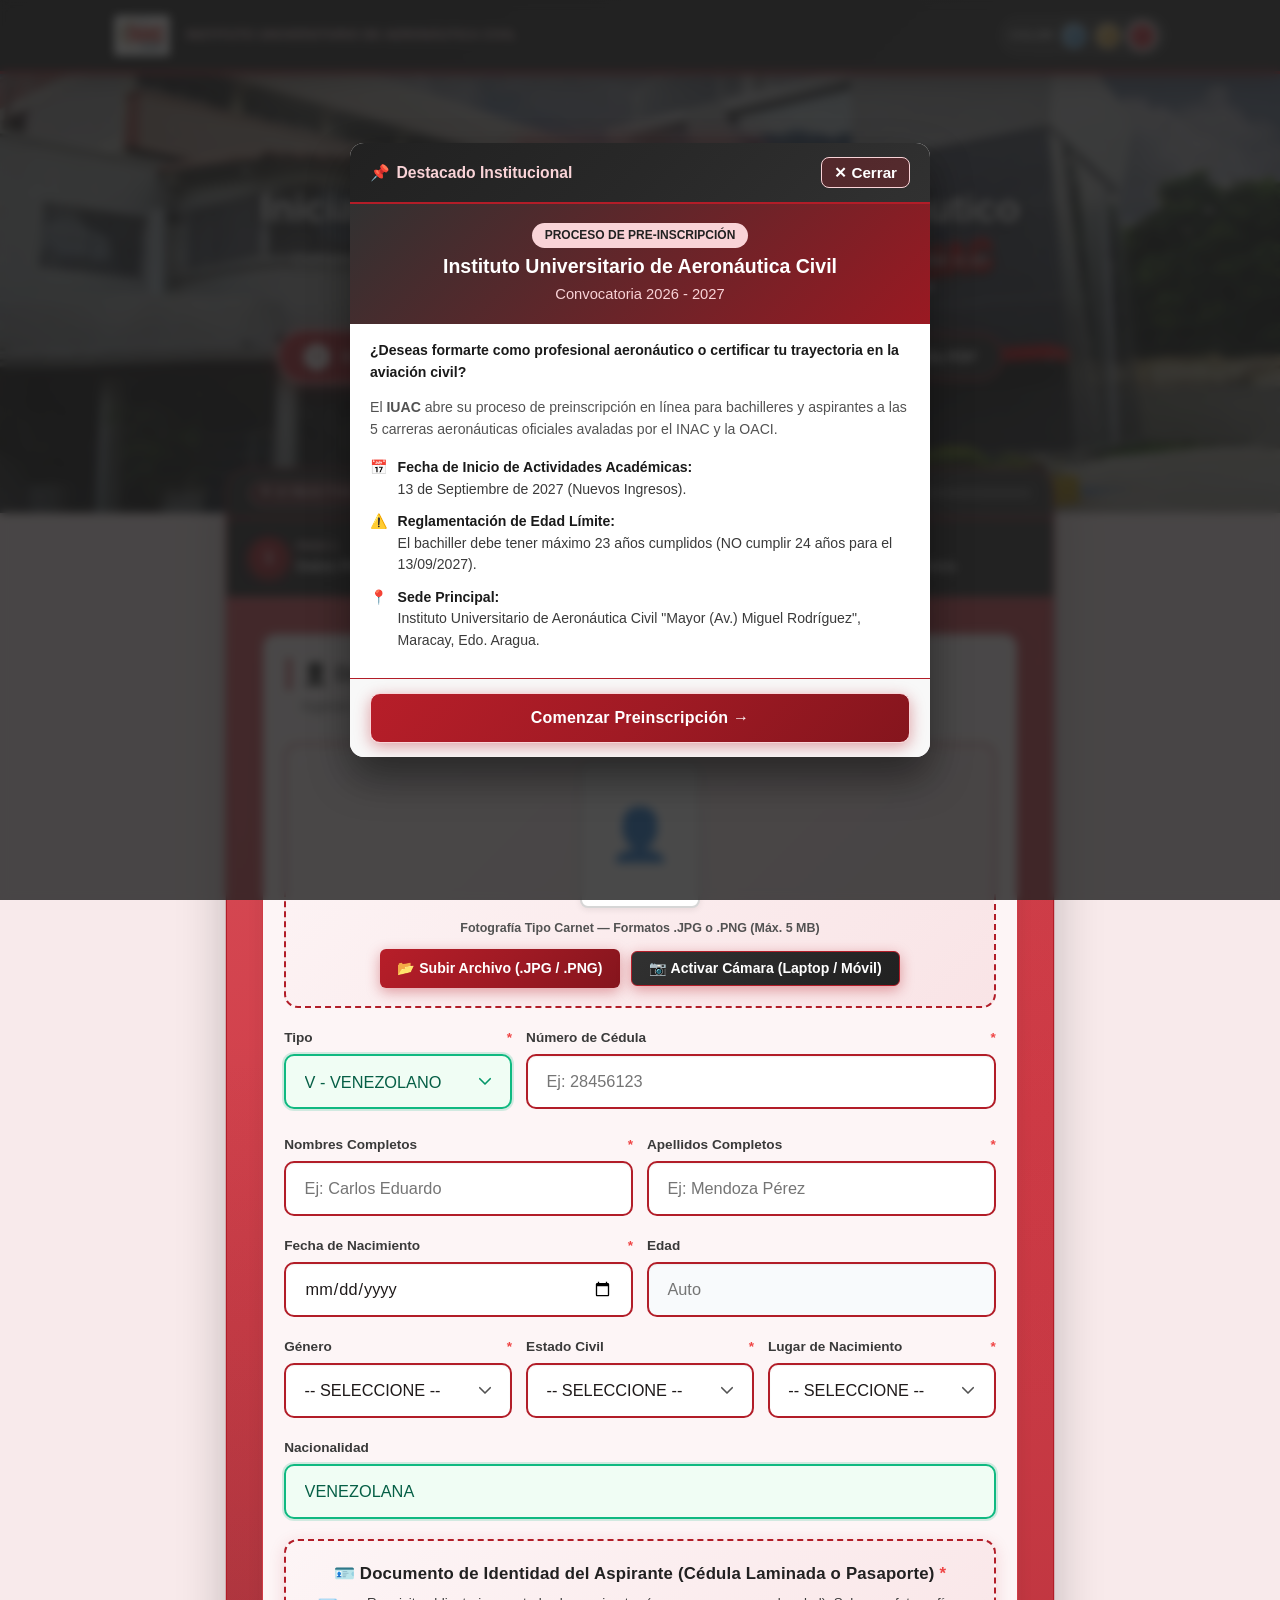
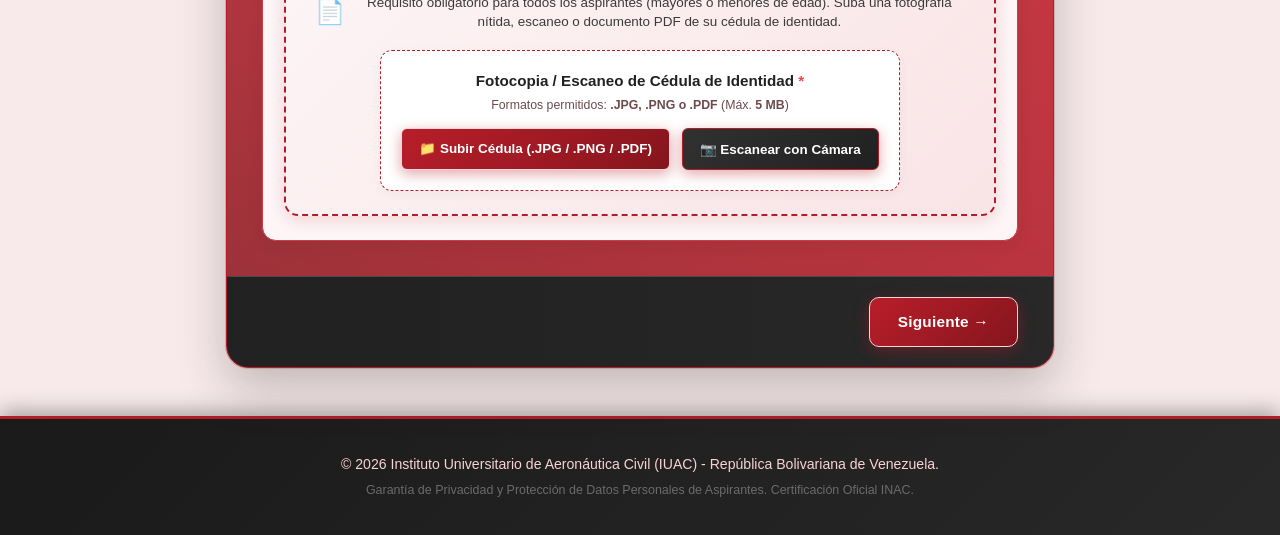
==== frontend/index.html @ ef6bb188 "Add files via upload" ====
<!DOCTYPE html>
<html lang="es">

<head>
    <meta charset="UTF-8">
    <meta name="viewport" content="width=device-width, initial-scale=1.0, maximum-scale=5.0">
    <meta name="description"
        content="Portal Oficial de Preinscripción y Captura de Aspirantes del Instituto Universitario de Aeronáutica Civil (IUAC) - Admisión 2026.">
    <meta name="theme-color" content="#212121">
    <title>Preinscripción de Aspirantes | IUAC - Instituto Universitario de Aeronáutica Civil</title>

    <!-- Favicon Oficial IUAC -->
    <link rel="icon" type="image/png" href="img/logo_iuac.png?v=3">
    <link rel="shortcut icon" type="image/png" href="img/logo_iuac.png?v=3">

    <!-- Estilos de Alto Rendimiento -->
    <!-- Tema de color: se aplica antes de pintar para evitar parpadeo (rojo = predeterminado) -->
    <script>
        (function () { try { var t = localStorage.getItem('iuac_tema_color'); if (t === 'azul' || t === 'ocre') document.documentElement.setAttribute('data-theme', t); } catch (e) { } })();
    </script>
    <link rel="stylesheet" href="css/landing.css?v=8.8">
</head>

<body>

    <!-- ── POPUP INFORMATIVO AL CARGAR LA PÁGINA (IMAGEN ANEXA 6) ── -->
    <div class="info-popup-overlay" id="modal-info-popup">
        <div class="info-popup-card">
            <div class="info-popup-header">
                <div class="info-popup-title">
                    <span>📌</span> Destacado Institucional
                </div>
                <button type="button" class="info-popup-close-btn" id="btn-cerrar-popup" title="Cerrar ventana">
                    ✕ Cerrar
                </button>
            </div>

            <div class="info-popup-banner">
                <span class="info-popup-badge-proceso">Proceso de Pre-Inscripción</span>
                <h3>Instituto Universitario de Aeronáutica Civil</h3>
                <p style="font-size:0.92rem; color:var(--t-highlight); margin:0;">Convocatoria 2026 - 2027</p>
            </div>

            <div class="info-popup-body">
                <p style="margin-bottom:0.85rem; font-weight:700; color:#1a1a1a;">
                    ¿Deseas formarte como profesional aeronáutico o certificar tu trayectoria en la aviación civil?
                </p>
                <p style="margin-bottom:1rem; color:#525252;">
                    El <strong>IUAC</strong> abre su proceso de preinscripción en línea para bachilleres y aspirantes a
                    las 5 carreras aeronáuticas oficiales avaladas por el INAC y la OACI.
                </p>

                <div class="info-popup-item">
                    <span>📅</span>
                    <div>
                        <strong>Fecha de Inicio de Actividades Académicas:</strong><br>
                        13 de Septiembre de 2027 (Nuevos Ingresos).
                    </div>
                </div>

                <div class="info-popup-item">
                    <span>⚠️</span>
                    <div>
                        <strong>Reglamentación de Edad Límite:</strong><br>
                        El bachiller debe tener máximo 23 años cumplidos (NO cumplir 24 años para el 13/09/2027).
                    </div>
                </div>

                <div class="info-popup-item">
                    <span>📍</span>
                    <div>
                        <strong>Sede Principal:</strong><br>
                        Instituto Universitario de Aeronáutica Civil "Mayor (Av.) Miguel Rodríguez", Maracay, Edo.
                        Aragua.
                    </div>
                </div>
            </div>

            <div class="info-popup-footer">
                <button type="button" class="btn btn-primary" id="btn-comenzar-registro">
                    Comenzar Preinscripción →
                </button>
            </div>
        </div>
    </div>



    <!-- ── MODAL DE CÉDULA / CARNET QR CON LOGO IUAC (PUNTO 6) ── -->
    </div>

    <!-- ── BARRA SUPERIOR INSTITUCIONAL ── -->
    <header class="navbar">
        <div class="nav-container">
            <a href="#" class="nav-brand">
                <img src="img/logo_iuac.png" alt="Logo IUAC" class="nav-logo-img">
                <div class="nav-brand-text">
                    <span class="nav-institution-title">Instituto Universitario de Aeronáutica Civil</span>
                </div>
            </a>
            <div class="theme-switcher" role="group" aria-label="Seleccionar color del sistema">
                <span class="theme-switcher-label">Color</span>
                <button type="button" class="theme-btn theme-btn-azul" data-theme-value="azul" title="Tema azul claro"
                    aria-label="Tema azul claro" aria-pressed="false"></button>
                <button type="button" class="theme-btn theme-btn-ocre" data-theme-value="ocre"
                    title="Tema amarillo ocre claro" aria-label="Tema amarillo ocre claro"
                    aria-pressed="false"></button>
                <button type="button" class="theme-btn theme-btn-rojo active" data-theme-value="rojo"
                    title="Tema rojo (predeterminado)" aria-label="Tema rojo (predeterminado)"
                    aria-pressed="true"></button>
            </div>
        </div>
    </header>

    <!-- ── HERO BANNER INSTITUCIONAL CON IMAGEN DE FONDO ── -->
    <section class="hero">
        <div class="hero-overlay"></div>
        <div class="hero-content">
            <div class="hero-institution-badge">
                <span>✈</span> Admisión Académica 2026
            </div>
            <h2>Inicia tu Carrera en el Mundo Aeronáutico</h2>
            <p>Completa tu formulario de preinscripción en línea de forma rápida y segura para optar a un cupo en las
                especialidades aeronáuticas certificadas del IUAC.</p>

            <div class="hero-interactive-row">
                <!-- Botón Interactivo con Full Efecto para Carreras Oficiales (Punto 10) -->
                <button type="button" class="btn-carreras-hero" id="btn-ver-carreras"
                    title="Haga clic para ver la oferta académica completa">
                    <span class="btn-carreras-badge">5</span>
                    <span>5 Carreras Oficiales Ofertadas</span>
                    <span style="font-size:1.1rem;">▾</span>
                </button>
                <!-- Botón de Búsqueda Directa de Planilla para Aspirantes Ya Inscritos -->
                <button type="button" class="btn-buscar-planilla-hero" id="btn-abrir-busqueda-hero"
                    title="Si ya se inscribió, consulte y descargue aquí su planilla oficial en PDF">
                    <span>🔍</span>
                    <span>¿Ya te inscribiste? Descargar Planilla PDF</span>
                </button>
                <div class="badge-acreditacion">
                    <span>🛡️</span> Acreditación Oficial INAC / OACI
                </div>
            </div>
        </div>
    </section>

    <!-- ── MODAL CON FULL EFECTO DE CARRERAS OFICIALES ── -->
    <div class="modal-carreras-overlay" id="modal-carreras">
        <div class="modal-carreras-card">
            <div class="modal-carreras-header">
                <h3>✈ Oferta Académica Oficial del IUAC</h3>
                <button type="button" class="info-popup-close-btn" id="btn-cerrar-carreras" style="font-size:1.4rem;">
                    ✕
                </button>
            </div>
            <div class="carreras-cards-grid">
                <div class="carrera-card-item">
                    <span class="carrera-card-code">CTA</span>
                    <h4 class="carrera-card-name">Control de Tránsito Aéreo</h4>
                    <p class="carrera-card-desc">Control de aproximación, torre y ruta aérea garantizando la separación
                        y seguridad operacional de las aeronaves.</p>
                </div>
                <div class="carrera-card-item">
                    <span class="carrera-card-code">ICA</span>
                    <h4 class="carrera-card-name">Información y Comunicaciones Aeronáuticas</h4>
                    <p class="carrera-card-desc">Gestión de redes de telecomunicaciones, planes de vuelo y servicios de
                        información aeronáutica (AIS/AIM).</p>
                </div>
                <div class="carrera-card-item">
                    <span class="carrera-card-code">IMA</span>
                    <h4 class="carrera-card-name">Mantenimiento Aeronáutico</h4>
                    <p class="carrera-card-desc">Técnicas avanzadas de inspección, diagnóstico y mantenimiento de
                        estructuras, motores y sistemas de aeronaves.</p>
                </div>
                <div class="carrera-card-item">
                    <span class="carrera-card-code">SAR</span>
                    <h4 class="carrera-card-name">Búsqueda y Salvamento</h4>
                    <p class="carrera-card-desc">Operaciones tácticas de rescate aéreo, gestión de emergencias
                        aeroportuarias y misiones de salvamento.</p>
                </div>
                <div class="carrera-card-item">
                    <span class="carrera-card-code">ETA</span>
                    <h4 class="carrera-card-name">Electrónica Aeronáutica</h4>
                    <p class="carrera-card-desc">Calibración, mantenimiento y operatividad de sistemas de radar,
                        aviónica, radioayudas y navegación por satélite.</p>
                </div>
            </div>
            <div style="background:#f8fafc; padding:1rem 1.75rem; border-top:1px solid #e2e8f0; text-align:right;">
                <button type="button" class="btn btn-primary" id="btn-cerrar-carreras-footer">
                    Entendido, Ir al Formulario
                </button>
            </div>
        </div>
    </div>



    <!-- ── MODAL DE CÉDULA / CARNET QR CON LOGO IUAC (PUNTO 6) ── -->
    </div>

    <!-- ── MODAL DE BÚSQUEDA DIRECTA Y RECUPERACIÓN DE PLANILLA PDF ── -->
    <div class="modal-carreras-overlay" id="modal-recuperar-planilla">
        <div class="modal-carreras-card" style="max-width:480px;">
            <div class="modal-carreras-header">
                <h3>🔍 Consultar / Descargar Planilla</h3>
                <button type="button" class="info-popup-close-btn" id="btn-cerrar-recuperar" style="font-size:1.3rem;">
                    ✕
                </button>
            </div>
            <div style="padding:1.5rem;">
                <p style="font-size:0.9rem; color:#525252; margin-bottom:1rem; line-height:1.45;">
                    Si usted ya completó su registro y desea descargar nuevamente su <strong>Planilla Oficial de
                        Pre-Inscripción en PDF</strong>, ingrese su número de cédula:
                </p>
                <div class="form-group" style="margin-bottom:0.85rem;">
                    <label for="input-buscar-cedula">Número de Cédula del Aspirante <span class="req">*</span></label>
                    <input type="text" class="form-control" id="input-buscar-cedula" placeholder="Ej: 11270783"
                        maxlength="8" inputmode="numeric">
                    <div class="field-error-msg" id="err-buscar-cedula"></div>
                </div>
                <div
                    style="background:linear-gradient(135deg, var(--t-pane) 0%, var(--t-pane-2) 100%); border:1.5px dashed var(--t-main); border-radius:10px; padding:0.85rem; margin-bottom:0.85rem; text-align:center;">
                    <div style="font-size:0.82rem; color:var(--f-1); font-weight:800; margin-bottom:0.3rem;">
                        📷 ¿Su planilla aún no tiene foto? Suba un archivo o active su cámara:
                    </div>
                    <div style="font-size:0.74rem; color:#525252; margin-bottom:0.55rem;">
                        Formatos permitidos: <strong>.JPG o .PNG</strong> (Tamaño máx. <strong>5 MB</strong>)
                    </div>
                    <div id="preview-recuperar-foto-box"
                        style="display:none; width:86px; height:106px; margin:0 auto 0.6rem; border-radius:8px; border:2px solid var(--t-main); overflow:hidden; background:#ffffff; box-shadow:0 3px 10px rgba(0,0,0,0.12);">
                        <img id="preview-recuperar-foto-img" alt="Vista previa carnet"
                            style="width:100%; height:100%; object-fit:cover; display:block;">
                    </div>
                    <input type="file" id="input-recuperar-foto" class="file-input-hidden"
                        accept=".jpg,.jpeg,.png,image/jpeg,image/png">
                    <div class="photo-buttons-dual">
                        <label for="input-recuperar-foto" class="btn-photo-action" id="btn-recuperar-subir-foto"
                            style="font-size:0.8rem; padding:0.5rem 0.85rem;">
                            📂 Subir Archivo (.JPG / .PNG)
                        </label>
                        <button type="button" class="btn-photo-action btn-camera-live" id="btn-activar-camara-recuperar"
                            style="font-size:0.8rem; padding:0.5rem 0.85rem;">
                            📷 Activar Cámara
                        </button>
                    </div>
                    <div id="status-recuperar-foto"
                        style="font-size:0.78rem; color:var(--t-dark); font-weight:800; margin-top:0.45rem; display:none;">
                    </div>
                    <div class="field-error-msg" id="err-recuperar-foto" style="margin-top:0.35rem;"></div>
                </div>
                <div
                    style="background:var(--t-pane); border:1px solid var(--t-pane-3); border-radius:8px; padding:0.7rem 0.85rem; font-size:0.8rem; color:var(--t-dark); margin-bottom:1.1rem; line-height:1.4;">
                    🔒 <strong>Protección de Datos del Titular:</strong> Si consulta desde un dispositivo móvil con
                    bloqueo biométrico activo, el sistema solicitará su <strong>Huella Dactilar</strong> para verificar
                    que usted es el titular antes de descargar el documento.
                </div>
                <button type="button" class="btn btn-primary" id="btn-ejecutar-busqueda-planilla" style="width:100%;">
                    📥 Verificar y Descargar Planilla (PDF)
                </button>
            </div>
        </div>
    </div>



    <!-- ── MODAL DE CÉDULA / CARNET QR CON LOGO IUAC (PUNTO 6) ── -->
    </div>

    <!-- ── MODAL DE CÁMARA EN VIVO (PARA LAPTOP, PC DE ESCRITORIO Y MÓVIL) ── -->
    <div class="modal-carreras-overlay" id="modal-camara-vivo">
        <div class="modal-carreras-card" style="max-width:460px;">
            <div class="modal-carreras-header">
                <h3>📷 Cámara en Vivo — Foto Carnet</h3>
                <button type="button" class="info-popup-close-btn" id="btn-cerrar-camara-vivo"
                    style="font-size:1.3rem;">
                    ✕
                </button>
            </div>
            <div style="padding:1.25rem; text-align:center;">
                <p style="font-size:0.84rem; color:#525252; margin-bottom:0.75rem;">
                    Ubique su rostro dentro del recuadro guía y presione <strong>Capturar Fotografía</strong>:
                </p>
                <div
                    style="position:relative; width:240px; height:300px; margin:0 auto 1rem; border-radius:12px; overflow:hidden; background:#1a1a1a; border:3px solid var(--t-main); box-shadow:0 8px 24px rgba(var(--rgb-frame),0.25);">
                    <video id="video-camara-vivo" autoplay playsinline muted
                        style="width:100%; height:100%; object-fit:cover; transform:scaleX(-1);"></video>
                    <!-- Guía visual silueta carnet -->
                    <div
                        style="position:absolute; inset:14px; border:1.5px dashed rgba(153,246,228,0.75); border-radius:8px; pointer-events:none;">
                    </div>
                </div>
                <div style="display:flex; gap:0.65rem; justify-content:center; flex-wrap:wrap;">
                    <button type="button" class="btn btn-primary" id="btn-capturar-foto-vivo"
                        style="flex:1; min-width:170px;">
                        📸 Capturar Fotografía
                    </button>
                    <button type="button" class="btn btn-secondary" id="btn-cambiar-lente-vivo"
                        title="Cambiar entre cámara frontal y trasera">
                        🔄 Girar
                    </button>
                </div>
                <div class="field-error-msg" id="err-camara-vivo" style="margin-top:0.6rem; text-align:center;"></div>
            </div>
        </div>
    </div>



    <!-- ── MODAL DE CÉDULA / CARNET QR CON LOGO IUAC (PUNTO 6) ── -->
    </div>

    <!-- ── CONTENEDOR DEL FORMULARIO PRINCIPAL ── -->
    <main class="main-wrapper">
        <div class="form-card" id="form-card-container">

            <!-- Barra Reactiva de Estado y Progreso en Tiempo Real -->
            <div id="react-assistant-root"></div>

            <!-- Stepper de Progreso -->
            <div class="stepper-header">
                <div class="step-node active" data-step="1">
                    <div class="step-circle">1</div>
                    <div class="step-title">
                        <span>Paso 1</span>
                        <span>Datos Personales</span>
                    </div>
                </div>
                <div class="step-node" data-step="2">
                    <div class="step-circle">2</div>
                    <div class="step-title">
                        <span>Paso 2</span>
                        <span>Ubicación y Contacto</span>
                    </div>
                </div>
                <div class="step-node" data-step="3">
                    <div class="step-circle">3</div>
                    <div class="step-title">
                        <span>Paso 3</span>
                        <span>Academia y Carrera</span>
                    </div>
                </div>
            </div>

            <!-- Formulario de Registro -->
            <form id="form-preinscripcion" autocomplete="off" novalidate>

                <!-- CAMPO HONEYPOT INVISIBLE ANTI-BOT -->
                <div class="hp-container">
                    <label for="website_url_hp">No llenar este campo:</label>
                    <input type="text" id="website_url_hp" name="website_url_hp" tabindex="-1" autocomplete="off">
                </div>

                <div class="form-body">

                    <!-- ── BANNER DE UBICACIÓN Y AVISO DE ERROR POR PASO ── -->
                    <div class="step-error-alert" id="step-error-alert" style="display:none;" role="alert">
                        <div class="step-error-alert-icon">⚠️</div>
                        <div class="step-error-alert-body">
                            <div class="step-error-alert-title" id="step-error-alert-title">Atención en el Paso 1: Datos
                                Personales</div>
                            <div class="step-error-alert-text" id="step-error-alert-text">Por favor complete o corrija
                                los campos indicados en rojo.</div>
                        </div>
                        <button type="button" class="step-error-alert-close" id="btn-close-step-error"
                            aria-label="Cerrar aviso">&times;</button>
                    </div>


                    <!-- ── BANNER DE BLOQUEO POR EDAD REGLAMENTARIA (IMAGEN ANEXA 1) ── -->
                    <div class="age-lock-banner" id="age-lock-banner">
                        <div class="age-lock-header">
                            <span>🚫</span>
                            <span>Requisito de Edad No Cumplido (Reglamento de Admisión IUAC)</span>
                        </div>
                        <div class="age-lock-content" id="age-lock-text">
                            <!-- Se llena dinámicamente con la explicación exacta -->
                        </div>
                    </div>

                    <!-- ── BANNER DE BLOQUEO POR CÉDULA YA REGISTRADA ── -->
                    <div class="cedula-lock-banner" id="cedula-lock-banner">
                        <div class="cedula-lock-header">
                            <span>✅</span>
                            <span>Usted ya se encuentra inscrito en el sistema del IUAC</span>
                        </div>
                        <div class="cedula-lock-content" id="cedula-lock-text">
                            <p>La cédula ingresada ya posee una preinscripción activa. Por seguridad, los demás campos
                                del formulario han sido desactivados.</p>
                            <p style="margin-top:0.35rem;">Si olvidó guardar su comprobante o desea obtener su
                                <strong>Planilla Oficial de Pre-Inscripción en PDF</strong>, presione el botón a
                                continuación:
                            </p>
                            <div style="margin-top:0.85rem;">
                                <button type="button" class="btn btn-primary" id="btn-recuperar-desde-banner"
                                    style="width:100%; max-width:380px;">
                                    🔍 Buscar y Descargar mi Planilla (PDF)
                                </button>
                            </div>
                        </div>
                    </div>

                    <!-- ── PASO 1: DATOS PERSONALES ── -->
                    <div class="step-pane active" id="step-pane-1">
                        <h3 class="section-title">👤 Datos Personales e Identificación</h3>
                        <p class="section-subtitle">Ingrese sus datos tal como aparecen en su documento de identidad
                            oficial.</p>

                        <div class="form-grid">
                            <!-- CAPTURA / SUBIDA DE FOTOGRAFÍA DESDE EL MÓVIL, LAPTOP O PC (ALINEADA EN CUADRÍCULA) -->
                            <div class="col-12">
                                <div class="photo-capture-card">
                                    <div class="photo-preview-box" id="photo-preview-box">
                                        <span class="photo-placeholder-icon" id="photo-placeholder-icon">👤</span>
                                        <img id="photo-preview-img" class="photo-preview-img" alt="Foto Aspirante">
                                    </div>
                                    <div class="photo-actions">
                                        <div
                                            style="font-size:0.78rem; color:#525252; font-weight:600; margin-bottom:0.2rem;">
                                            Fotografía Tipo Carnet — Formatos <strong>.JPG o .PNG</strong> (Máx.
                                            <strong>5
                                                MB</strong>)
                                        </div>
                                        <input type="file" id="asp-foto_alum" class="file-input-hidden"
                                            accept=".jpg,.jpeg,.png,image/jpeg,image/png">
                                        <input type="file" id="asp-foto-camara-fallback" class="file-input-hidden"
                                            accept="image/jpeg,image/png" capture="user">
                                        <div class="photo-buttons-dual">
                                            <label for="asp-foto_alum" class="btn-photo-action" id="btn-subir-foto">
                                                📂 Subir Archivo (.JPG / .PNG)
                                            </label>
                                            <button type="button" class="btn-photo-action btn-camera-live"
                                                id="btn-activar-camara-principal">
                                                📷 Activar Cámara (Laptop / Móvil)
                                            </button>
                                        </div>
                                        <button type="button" class="btn-photo-remove" id="btn-quitar-foto"
                                            style="display:none;">
                                            ✕ Quitar Foto
                                        </button>
                                        <div id="status-foto-principal"
                                            style="font-size:0.78rem; color:var(--t-dark); font-weight:800; display:none;">
                                        </div>
                                        <div class="field-error-msg" id="err-foto"></div>
                                    </div>
                                </div>
                            </div>

                            <!-- Tipo de Documento y Cédula -->
                            <div class="col-4">
                                <div class="form-group">
                                    <label>Tipo <span class="req">*</span></label>
                                    <select class="form-control" id="asp-tipo_cedula">
                                        <option value="V" selected>V - Venezolano</option>
                                        <option value="E">E - Extranjero</option>
                                        <option value="P">P - Pasaporte</option>
                                    </select>
                                </div>
                            </div>
                            <div class="col-8">
                                <div class="form-group">
                                    <label>Número de Cédula <span class="req">*</span></label>
                                    <input type="text" class="form-control" id="asp-ced_alum" placeholder="Ej: 28456123"
                                        maxlength="8" inputmode="numeric" required>
                                    <div class="field-error-msg" id="err-cedula"></div>
                                    <div id="asp-cedula-status"></div>
                                </div>
                            </div>

                            <!-- Nombres y Apellidos (Solo letras y espacios, Imagen 3) -->
                            <div class="col-6 lockable-field">
                                <div class="form-group">
                                    <label>Nombres Completos <span class="req">*</span></label>
                                    <input type="text" class="form-control" id="asp-nom_alum"
                                        placeholder="Ej: Carlos Eduardo" required>
                                    <div class="field-error-msg" id="err-nombres"></div>
                                </div>
                            </div>
                            <div class="col-6 lockable-field">
                                <div class="form-group">
                                    <label>Apellidos Completos <span class="req">*</span></label>
                                    <input type="text" class="form-control" id="asp-ape_alum"
                                        placeholder="Ej: Mendoza Pérez" required>
                                    <div class="field-error-msg" id="err-apellidos"></div>
                                </div>
                            </div>

                            <!-- Fecha Nacimiento y Edad (Etiqueta "Edad", Punto 6) -->
                            <div class="col-6">
                                <div class="form-group">
                                    <label>Fecha de Nacimiento <span class="req">*</span></label>
                                    <input type="date" class="form-control" id="asp-fec_nac_alum" required>
                                    <div class="field-error-msg" id="err-fec_nac"></div>
                                </div>
                            </div>
                            <div class="col-6">
                                <div class="form-group">
                                    <label>Edad</label>
                                    <input type="number" class="form-control" id="asp-edad_alum" placeholder="Auto"
                                        readonly>
                                </div>
                            </div>

                            <!-- Sexo y Estado Civil -->
                            <div class="col-4 lockable-field">
                                <div class="form-group">
                                    <label>Género <span class="req">*</span></label>
                                    <select class="form-control" id="asp-sex_alum" required>
                                        <option value="" selected>-- Seleccione --</option>
                                        <option value="M">MASCULINO</option>
                                        <option value="F">FEMENINO</option>
                                    </select>
                                    <div class="field-error-msg" id="err-sexo"></div>
                                </div>
                            </div>
                            <div class="col-4 lockable-field">
                                <div class="form-group">
                                    <label>Estado Civil <span class="req">*</span></label>
                                    <select class="form-control" id="asp-est_civil_alum" required>
                                        <option value="" selected>-- Seleccione --</option>
                                        <option value="SOLTERO/A">SOLTERO/A</option>
                                        <option value="CASADO/A">CASADO/A</option>
                                        <option value="CONCUBINATO">CONCUBINATO</option>
                                        <option value="DIVORCIADO/A">DIVORCIADO/A</option>
                                        <option value="VIUDO/A">VIUDO/A</option>
                                    </select>
                                    <div class="field-error-msg" id="err-est_civil"></div>
                                </div>
                            </div>
                            <div class="col-4 lockable-field">
                                <div class="form-group">
                                    <label>Lugar de Nacimiento <span class="req">*</span></label>
                                    <select class="form-control" id="asp-lugar_nac_alum" required>
                                        <option value="" selected>-- Seleccione --</option>
                                    </select>
                                    <div class="field-error-msg" id="err-lugar_nac"></div>
                                </div>
                            </div>

                            <!-- Nacionalidad -->
                            <div class="col-12 lockable-field">
                                <div class="form-group">
                                    <label>Nacionalidad</label>
                                    <input type="text" class="form-control" id="asp-nacionalidad_alum"
                                        value="VENEZOLANA" readonly>
                                </div>
                            </div>

                            <!-- DOCUMENTO DE IDENTIDAD DEL ASPIRANTE (OBLIGATORIO PARA TODOS: MENOR O MAYOR DE EDAD) -->
                            <div class="col-12 lockable-field" id="seccion-cedula-aspirante">
                                <div class="repres-card-unificada">
                                    <div class="repres-header-unificado">
                                        <h4 class="repres-title-unificado">
                                            🪪 Documento de Identidad del Aspirante (Cédula Laminada o Pasaporte) <span
                                                class="req">*</span>
                                        </h4>
                                        <div class="repres-desc-unificado">
                                            <span class="repres-icon-unificado">📄</span>
                                            <p>
                                                Requisito obligatorio para todos los aspirantes (mayores o menores de
                                                edad). Suba una fotografía nítida, escaneo o documento PDF de su cédula
                                                de identidad.
                                            </p>
                                        </div>
                                    </div>
                                    <div class="repres-upload-unificado">
                                        <div class="repres-upload-title">
                                            Fotocopia / Escaneo de Cédula de Identidad <span class="req">*</span>
                                        </div>
                                        <div class="repres-upload-subtitle">
                                            Formatos permitidos: <strong>.JPG, .PNG o .PDF</strong> (Máx. <strong>5
                                                MB</strong>)
                                        </div>

                                        <div id="preview-cedula-aspirante-box" class="repres-preview-box"
                                            style="display:none;">
                                            <img id="preview-cedula-aspirante-img" alt="Cédula Aspirante"
                                                style="width:100%; height:100%; object-fit:cover; display:none;">
                                            <div id="preview-cedula-aspirante-pdf"
                                                style="display:none; width:100%; height:100%; display:flex; flex-direction:column; align-items:center; justify-content:center; font-size:0.75rem; color:#9a3412; font-weight:800;">
                                                <span style="font-size:1.8rem;">📄</span>
                                                <span id="preview-cedula-aspirante-pdf-name">Documento PDF
                                                    Cargado</span>
                                            </div>
                                        </div>

                                        <input type="file" id="input-file-cedula-aspirante" class="file-input-hidden"
                                            accept=".jpg,.jpeg,.png,.pdf,image/jpeg,image/png,application/pdf">
                                        <div class="photo-buttons-dual repres-buttons-layout">
                                            <label for="input-file-cedula-aspirante"
                                                class="btn-photo-action btn-repres-subir"
                                                id="btn-subir-cedula-aspirante">
                                                📁 Subir Cédula (.JPG / .PNG / .PDF)
                                            </label>
                                            <button type="button"
                                                class="btn-photo-action btn-repres-escanear btn-camera-live"
                                                id="btn-escanear-cedula-aspirante">
                                                📷 Escanear con Cámara
                                            </button>
                                        </div>
                                        <button type="button" class="btn-photo-remove" id="btn-quitar-cedula-aspirante"
                                            style="display:none; margin-top:0.4rem;">
                                            ✕ Quitar Cédula
                                        </button>
                                        <div id="status-cedula-aspirante" class="repres-status-msg"
                                            style="display:none;"></div>
                                        <div class="field-error-msg" id="err-cedula-aspirante-doc"></div>
                                    </div>
                                </div>
                            </div>

                            <!-- SECCIÓN ESPECIAL OBLIGATORIA SI EL ASPIRANTE ES MENOR DE EDAD (< 18 AÑOS) -->
                            <div class="col-12" id="seccion-representante-menor" style="display:none;">
                                <div class="repres-card-unificada">
                                    <!-- Parte 1 (Imagen Anexa 1): Encabezado e instrucción legal -->
                                    <div class="repres-header-unificado">
                                        <h4 class="repres-title-unificado">
                                            Datos y Cédula del Representante Legal (Obligatorio para Menores de 18 Años)
                                        </h4>
                                        <div class="repres-desc-unificado">
                                            <span class="repres-icon-unificado">⚖️</span>
                                            <p>
                                                Conforme a las leyes de la República Bolivariana de Venezuela, todo
                                                aspirante menor de edad debe registrar los datos y la fotocopia/escaneo
                                                de la cédula de su representante legal.
                                            </p>
                                        </div>
                                    </div>

                                    <!-- Parte 2 (Imagen Anexa 2): Subida y escaneo de fotocopia de cédula (unida en el mismo bloque) -->
                                    <div class="repres-upload-unificado">
                                        <div class="repres-upload-title">
                                            📄 Fotocopia / Escaneo de Cédula del Representante <span
                                                class="req">*</span>
                                        </div>
                                        <div class="repres-upload-subtitle">
                                            Formatos permitidos: <strong>.JPG, .PNG o .PDF</strong> (Máx. <strong>8
                                                MB</strong>) — <em>Obligatorio para menores</em>
                                        </div>

                                        <!-- Vista previa para imagen o PDF -->
                                        <div id="preview-repres-cedula-box" class="repres-preview-box"
                                            style="display:none;">
                                            <img id="preview-repres-cedula-img" alt="Cédula Representante"
                                                style="width:100%; height:100%; object-fit:cover; display:none;">
                                            <div id="preview-repres-cedula-pdf"
                                                style="display:none; width:100%; height:100%; display:flex; flex-direction:column; align-items:center; justify-content:center; font-size:0.75rem; color:#9a3412; font-weight:800;">
                                                <span style="font-size:1.8rem;">📄</span>
                                                <span>Documento PDF Cargado</span>
                                            </div>
                                        </div>

                                        <input type="file" id="input-file-repres-cedula" class="file-input-hidden"
                                            accept=".jpg,.jpeg,.png,.pdf,image/jpeg,image/png,application/pdf">
                                        <div class="photo-buttons-dual repres-buttons-layout">
                                            <label for="input-file-repres-cedula"
                                                class="btn-photo-action btn-repres-subir" id="btn-subir-repres-cedula">
                                                📁 Subir Cédula (.JPG / .PNG / .PDF)
                                            </label>
                                            <button type="button"
                                                class="btn-photo-action btn-repres-escanear btn-camera-live"
                                                id="btn-escanear-repres-cedula">
                                                📷 Escanear con Cámara
                                            </button>
                                        </div>
                                        <button type="button" class="btn-photo-remove" id="btn-quitar-repres-cedula"
                                            style="display:none; margin-top:0.4rem;">
                                            ✕ Quitar Cédula
                                        </button>
                                        <div id="status-repres-cedula" class="repres-status-msg" style="display:none;">
                                        </div>
                                        <div class="field-error-msg" id="err-repres-cedula-doc"></div>
                                    </div>
                                </div>
                            </div>
                        </div>
                    </div>

                    <!-- ── PASO 2: UBICACIÓN Y CONTACTO ── -->
                    <div class="step-pane" id="step-pane-2">
                        <h3 class="section-title">📍 Residencia y Canales de Contacto</h3>
                        <p class="section-subtitle">Es indispensable contar con sus datos de contacto válidos para
                            notificarle las convocatorias y evaluaciones.</p>

                        <div class="form-grid">
                            <div class="col-4 lockable-field">
                                <div class="form-group">
                                    <label>País</label>
                                    <input type="text" class="form-control" id="asp-pais_alum" value="Venezuela"
                                        readonly>
                                </div>
                            </div>
                            <div class="col-4 lockable-field">
                                <div class="form-group">
                                    <label>Estado de Residencia <span class="req">*</span></label>
                                    <select class="form-control" id="asp-est_alum" required>
                                        <option value="" selected>-- Seleccione --</option>
                                    </select>
                                    <div class="field-error-msg" id="err-estado"></div>
                                </div>
                            </div>
                            <div class="col-4 lockable-field">
                                <div class="form-group">
                                    <label>Ciudad / Municipio <span class="req">*</span></label>
                                    <select class="form-control" id="asp-ciu_alum" required disabled>
                                        <option value="" selected>-- Seleccione --</option>
                                    </select>
                                    <div class="field-error-msg" id="err-ciudad"></div>
                                </div>
                            </div>

                            <div class="col-12 lockable-field">
                                <div class="form-group">
                                    <label>Dirección de Habitación Detallada <span class="req">*</span></label>
                                    <textarea class="form-control" id="asp-direc_alum"
                                        placeholder="Sector, Avenida/Calle, Casa o Edificio, Piso, Punto de Referencia..."
                                        required></textarea>
                                    <div class="field-error-msg" id="err-direccion"></div>
                                </div>
                            </div>

                            <div class="col-6 lockable-field">
                                <div class="form-group">
                                    <label>Teléfono Celular / Móvil <span class="req">*</span></label>
                                    <input type="tel" class="form-control" id="asp-telemov_alum"
                                        placeholder="Ej: 0412-1234567" maxlength="12" inputmode="tel" required>
                                    <div class="field-error-msg" id="err-telemov"></div>
                                </div>
                            </div>
                            <div class="col-6 lockable-field">
                                <div class="form-group">
                                    <label>Teléfono Habitación / Secundario (Opcional)</label>
                                    <input type="tel" class="form-control" id="asp-telehabi_alum"
                                        placeholder="Opcional (Dejar en blanco si no posee)" maxlength="12"
                                        inputmode="tel">
                                    <div class="field-hint"
                                        style="font-size:0.75rem; color:var(--text-muted); margin-top:2px;">Campo
                                        opcional. Si no posee segundo teléfono, déjelo vacío.</div>
                                    <div class="field-error-msg" id="err-telehab"></div>
                                </div>
                            </div>

                            <div class="col-12 lockable-field">
                                <div class="form-group">
                                    <label>Correo Electrónico Personal <span class="req">*</span></label>
                                    <input type="email" class="form-control" id="asp-correo_alum"
                                        placeholder="ejemplo@correo.com" required>
                                    <div class="field-error-msg" id="err-correo"></div>
                                </div>
                            </div>
                        </div>
                    </div>

                    <!-- ── PASO 3: ANTECEDENTES ACADÉMICOS Y CARRERA IUAC ── -->
                    <div class="step-pane" id="step-pane-3">
                        <h3 class="section-title">🎓 Antecedentes y Selección de Carrera</h3>
                        <p class="section-subtitle">Seleccione la especialidad aeronáutica oficial a la que aspira
                            ingresar en el IUAC.</p>

                        <div class="form-grid">
                            <!-- Carrera IUAC -->
                            <div class="col-12 lockable-field">
                                <div class="form-group"
                                    style="background:var(--t-pane); border:2px solid var(--t-pane-3); padding:1.25rem; border-radius:12px;">
                                    <label style="font-size:1.05rem; color:var(--t-dark);">
                                        ✈ Carrera / Especialidad de Postulación <span class="req">*</span>
                                    </label>
                                    <select class="form-control" id="asp-carrera" required
                                        style="font-size:1rem; font-weight:700; height:55px;">
                                        <option value="" selected>-- Seleccione --</option>
                                        <option value="CTA">CTA - Control de Tránsito Aéreo</option>
                                        <option value="ICA">ICA - Información y Comunicaciones Aeronáuticas</option>
                                        <option value="IMA">IMA - Mantenimiento Aeronáutico</option>
                                        <option value="SAR">SAR - Búsqueda y Salvamento</option>
                                        <option value="ETA">ETA - Electrónica Aeronáutica</option>
                                    </select>
                                    <div class="field-error-msg" id="err-carrera"></div>
                                </div>
                            </div>

                            <!-- Datos del Colegio -->
                            <div class="col-6 lockable-field">
                                <div class="form-group">
                                    <label>Nivel Académico <span class="req">*</span></label>
                                    <select class="form-control" id="asp-niv_acad_alum" required>
                                        <option value="" selected>-- Seleccione --</option>
                                        <option value="BACHILLER">BACHILLER</option>
                                        <option value="ESTUDIANTE DE 5° AÑO">ESTUDIANTE DE 5° AÑO</option>
                                        <option value="TÉCNICO MEDIO">TÉCNICO MEDIO</option>
                                        <option value="UNIVERSITARIO / TSU">UNIVERSITARIO / TSU</option>
                                    </select>
                                    <div class="field-error-msg" id="err-niv_acad"></div>
                                </div>
                            </div>
                            <div class="col-6 lockable-field">
                                <div class="form-group">
                                    <label>Año de Graduación <span class="req">*</span></label>
                                    <input type="number" class="form-control" id="asp-ano_grad_alum" value="2025"
                                        min="1990" max="2026" required>
                                    <div class="field-error-msg" id="err-ano_grad"></div>
                                </div>
                            </div>

                            <div class="col-8 lockable-field">
                                <div class="form-group">
                                    <label>Institución / Plantel de Egreso <span class="req">*</span></label>
                                    <input type="text" class="form-control" id="asp-inst_grad_alum"
                                        placeholder="Ej: Liceo Bolivariano Agustín Codazzi" required>
                                    <div class="field-error-msg" id="err-inst_grad"></div>
                                </div>
                            </div>
                            <div class="col-4 lockable-field">
                                <div class="form-group">
                                    <label>Tipo de Institución <span class="req">*</span></label>
                                    <select class="form-control" id="asp-tipo_colegio" required>
                                        <option value="" selected>-- Seleccione --</option>
                                        <option value="PÚBLICO">PÚBLICO</option>
                                        <option value="PRIVADO">PRIVADO</option>
                                    </select>
                                    <div class="field-error-msg" id="err-tipo_colegio"></div>
                                </div>
                            </div>


                        </div>
                    </div>

                </div>

                <!-- ── BOTONES DE NAVEGACIÓN Y ENVÍO ── -->
                <div class="form-footer">
                    <button type="button" class="btn btn-secondary btn-nav" id="btn-step-prev" style="display:none;">
                        ← Anterior
                    </button>
                    <div></div>
                    <button type="button" class="btn btn-primary btn-nav" id="btn-step-next">
                        Siguiente →
                    </button>
                    <button type="submit" class="btn btn-submit btn-nav" id="btn-step-submit" style="display:none;">
                        <span class="spinner" id="submit-spinner"></span>
                        <span id="submit-text">Confirmar y Enviar Preinscripción</span>
                    </button>
                </div>

            </form>
        </div>
    </main>

    <!-- ── MODAL DE ÉXITO / COMPROBANTE DE PREINSCRIPCIÓN ── -->
    <div class="modal-overlay" id="modal-exito">
        <div class="modal-card">
            <div class="modal-icon-success">✓</div>
            <h3 style="font-size:1.45rem; font-weight:800; color:#1a1a1a; margin-bottom:0.25rem;">¡Preinscripción
                Exitosa!</h3>
            <p style="color:#6b6b6b; font-size:0.88rem; margin-bottom:0.75rem;">Sus datos han sido capturados y
                registrados de forma segura en la plataforma del IUAC.</p>

            <div class="voucher-box">
                <div class="voucher-folio" id="voucher-folio">IUAC-2026-00000000</div>

                <!-- Datos centrados tipo etiqueta arriba y valor abajo (Punto 4.2) -->
                <div class="voucher-item-centered">
                    <span class="voucher-label-centered">Cédula de Identidad</span>
                    <span class="voucher-value-centered" id="voucher-cedula">V-28.456.123</span>
                </div>

                <div class="voucher-item-centered">
                    <span class="voucher-label-centered">Aspirante</span>
                    <span class="voucher-value-centered" id="voucher-nombre">Carlos Mendoza</span>
                </div>

                <div class="voucher-item-centered">
                    <span class="voucher-label-centered">Carrera de Postulación</span>
                    <span class="voucher-value-centered" id="voucher-carrera" style="color:var(--t-dark);">Control de
                        Tránsito
                        Aéreo (CTA)</span>
                </div>

                <div class="voucher-item-centered">
                    <span class="voucher-label-centered">Fecha de Registro</span>
                    <span class="voucher-value-centered" id="voucher-fecha">13/11/2026</span>
                </div>
            </div>

            <!-- Acuse de Recibo Oficial de Notificación SMS Instantáneo -->
            <div class="sms-acuse-box" id="voucher-sms-container">
                <div class="sms-acuse-header">
                    <span class="sms-badge-sent" id="voucher-sms-badge">✓ SMS Enviado Instantáneamente</span>
                    <span class="sms-acuse-code" id="voucher-sms-acuse">ACK-IUAC-GENERANDO...</span>
                </div>
                <div class="sms-acuse-body">
                    <div class="sms-acuse-row">
                        <span class="sms-acuse-label">📱 Teléfono Notificado:</span>
                        <strong class="sms-acuse-val" id="voucher-sms-telefono">--</strong>
                    </div>
                    <div class="sms-acuse-row">
                        <span class="sms-acuse-label">📑 Acuse de Recibo (DLR):</span>
                        <strong class="sms-acuse-val font-mono" id="voucher-sms-dlr">Generando...</strong>
                    </div>
                    <div class="sms-acuse-msg" id="voucher-sms-preview">
                        IUAC: Su preinscripción ha sido registrada exitosamente. Conserve su número de folio y este
                        mensaje como acuse oficial.
                    </div>
                    <button type="button" id="btn-imprimir-qr-cedula" class="btn-imprimir-qr-cedula"
                        onclick="window.imprimirTarjetaQRCedula && window.imprimirTarjetaQRCedula(window.ultimoRegistroAspirante)">
                        <span style="font-size:1.25rem;">🖨️</span>
                        <span>Imprimir Cédula en Código QR (con Logo Institucional IUAC)</span>
                    </button>
                </div>
            </div>

            <!-- Próximos pasos con la indicación exacta requerida (Punto 4.4) -->
            <div
                style="background:#f0fdf4; border:1px solid #bbf7d0; border-radius:8px; padding:0.75rem 0.9rem; text-align:center; font-size:0.85rem; color:#166534; margin-bottom:1.25rem;">
                📌 Recibirá notificaciones y detalles del cronograma a través de su correo electrónico y teléfono móvil
                registrado.
            </div>

            <!-- Botones de Acción (Descarga Directa PDF en el Dispositivo) -->
            <div class="modal-actions">
                <button type="button" class="btn btn-primary" id="btn-imprimir-planilla"
                    onclick="imprimirPlanillaOficial()">
                    📥 Descargar Planilla de Pre-Inscripción (PDF)
                </button>
                <button type="button" class="btn btn-secondary" onclick="location.reload()">
                    Finalizar y Cerrar
                </button>
            </div>

            <!-- Acordeón Desplegable: Instructivos y Documentos Oficiales en PDF -->
            <div class="accordion-descargas-wrapper">
                <button type="button" class="btn-accordion-toggle" id="btn-toggle-descargas" aria-expanded="false"
                    onclick="window.toggleAcordeonDescargas && window.toggleAcordeonDescargas()">
                    <span class="accordion-toggle-title">
                        📚 Instructivos y Documentos Descargables (PDF)
                    </span>
                    <span class="accordion-toggle-icon" id="accordion-descargas-arrow">▼</span>
                </button>
                <div class="accordion-descargas-content" id="accordion-descargas-panel" style="display:none;">
                    <div class="accordion-descargas-body">
                        <p style="font-size:0.8rem; color:#525252; margin-bottom:0.75rem; line-height:1.4;">
                            Descargue a su computadora, teléfono móvil o consulte en línea los instructivos oficiales
                            del proceso de captación:
                        </p>

                        <!-- Documento 1: Instructivo de Admisión -->
                        <div class="descarga-item-card">
                            <div class="descarga-item-info">
                                <div class="descarga-item-icon">📄</div>
                                <div>
                                    <div class="descarga-item-name">Instructivo de Admisión IUAC 2026-2027</div>
                                    <div class="descarga-item-desc">Armar el expediente físico de
                                        pregrado.</div>
                                    <!--<div class="descarga-item-meta">PDF • Carpeta Oficial: /descargas • Oficial IUAC
                                    </div>-->
                                </div>
                            </div>
                            <div class="descarga-item-actions">
                                <a href="descargas/intructivo.pdf" target="_blank"
                                    class="btn-descarga-action btn-descarga-ver"
                                    title="Abrir y leer documento en el navegador">
                                    👁️ Ver
                                </a>
                                <a href="descargas/intructivo.pdf" download="intructivo.pdf"
                                    class="btn-descarga-action btn-descarga-bajar"
                                    title="Descargar PDF a su PC o móvil">
                                    📥 Descargar
                                </a>
                            </div>
                        </div>

                        <!-- Documento 2: Guía de Perfil Médico -->
                        <div class="descarga-item-card">
                            <div class="descarga-item-info">
                                <div class="descarga-item-icon">🏥</div>
                                <div>
                                    <div class="descarga-item-name">Temario / Guía</div>
                                    <div class="descarga-item-desc">Programa temático orientado a la formación de
                                        futuros aspirantes en
                                        Matemática, Lenguaje, Socio Crítica y Física.</div>
                                    <!--<div class="descarga-item-meta">PDF • Carpeta Oficial: /descargas • Requisito de
                                        Salud</div>-->
                                </div>
                            </div>
                            <div class="descarga-item-actions">
                                <a href="descargas/temarios.pdf" target="_blank"
                                    class="btn-descarga-action btn-descarga-ver"
                                    title="Abrir y leer documento en el navegador">
                                    👁️ Ver
                                </a>
                                <a href="descargas/temarios.pdf" download="temarios.pdf"
                                    class="btn-descarga-action btn-descarga-bajar"
                                    title="Descargar PDF a su PC o móvil">
                                    📥 Descargar
                                </a>
                            </div>
                        </div>
                    </div>
                </div>
            </div>
        </div>
    </div>



    <!-- ── MODAL DE CÉDULA / CARNET QR CON LOGO IUAC (PUNTO 6) ── -->
    </div>

    <!-- ── MODAL DE CÉDULA / CARNET QR CON LOGO IUAC (PUNTO 6) ── -->
    </div>

    <!-- ── PLANILLA OFICIAL DE PREINSCRIPCIÓN IUAC (FORMATO OFICIAL DE IMPRESIÓN Y CAPTACIÓN) ── -->
    <div id="planilla-impresion" class="planilla-impresion">
        <div class="planilla-header">
            <div class="planilla-logos">
                <img src="img/logo_iuac.png" alt="Logo IUAC" class="planilla-logo-img">
                <div class="planilla-titulos">
                    <h4>REPÚBLICA BOLIVARIANA DE VENEZUELA</h4>
                    <h5>MINISTERIO DEL PODER POPULAR PARA EL TRANSPORTE</h5>
                    <h5>INSTITUTO NACIONAL DE AERONÁUTICA CIVIL (INAC)</h5>
                    <h3>INSTITUTO UNIVERSITARIO DE AERONÁUTICA CIVIL</h3>
                    <h2>"MAYOR (AV.) MIGUEL RODRÍGUEZ"</h2>
                    <div class="planilla-subtitulo-dep">DEPARTAMENTO DE CAPTACIÓN, SELECCIÓN Y ACREDITACIÓN</div>
                    <div class="planilla-tipo-doc">PLANILLA OFICIAL DE PREINSCRIPCIÓN DE ASPIRANTES — CONVOCATORIA
                        2026-2027</div>
                </div>
                <div class="planilla-foto-box">
                    <img id="planilla-foto-img" class="planilla-foto-img" style="display:none;" alt="Foto">
                    <div id="planilla-foto-placeholder" class="planilla-foto-placeholder">
                        <span>FOTO TIPO CARNET</span>
                    </div>
                </div>
            </div>
            <div class="planilla-control-bar">
                <div><strong>N° FOLIO:</strong> <span id="p-folio">IUAC-2026-00000000</span></div>
                <div><strong>FECHA EMISIÓN:</strong> <span id="p-fecha">--/--/----</span></div>
                <div><strong>CONDICIÓN:</strong> PREINSCRITO EN LÍNEA</div>
            </div>
        </div>

        <!-- 1. DATOS PERSONALES -->
        <div class="p-seccion">
            <div class="p-seccion-titulo">1. DATOS DE IDENTIFICACIÓN Y PERSONALES DEL ASPIRANTE</div>
            <table class="p-table">
                <tr>
                    <td style="width:25%;"><strong>CÉDULA DE IDENTIDAD:</strong><br><span id="p-cedula">--</span></td>
                    <td style="width:25%;"><strong>NACIONALIDAD:</strong><br><span id="p-nacionalidad">--</span></td>
                    <td style="width:25%;"><strong>GÉNERO:</strong><br><span id="p-sexo">--</span></td>
                    <td style="width:25%;"><strong>ESTADO CIVIL:</strong><br><span id="p-est-civil">--</span></td>
                </tr>
                <tr>
                    <td colspan="2"><strong>NOMBRES COMPLETOS:</strong><br><span id="p-nombres">--</span></td>
                    <td colspan="2"><strong>APELLIDOS COMPLETOS:</strong><br><span id="p-apellidos">--</span></td>
                </tr>
                <tr>
                    <td style="width:25%;"><strong>FECHA DE NACIMIENTO:</strong><br><span id="p-fec-nac">--</span></td>
                    <td style="width:25%;"><strong>EDAD:</strong><br><span id="p-edad">--</span> años</td>
                    <td colspan="2"><strong>LUGAR DE NACIMIENTO:</strong><br><span id="p-lugar-nac">--</span></td>
                </tr>
            </table>
        </div>

        <!-- 2. UBICACIÓN Y CONTACTO -->
        <div class="p-seccion">
            <div class="p-seccion-titulo">2. DATOS DE UBICACIÓN RESIDENCIAL Y CONTACTO</div>
            <table class="p-table">
                <tr>
                    <td style="width:33%;"><strong>ESTADO:</strong><br><span id="p-estado">--</span></td>
                    <td style="width:33%;"><strong>CIUDAD / MUNICIPIO:</strong><br><span id="p-ciudad">--</span></td>
                    <td style="width:34%;"><strong>PAÍS:</strong><br><span id="p-pais">Venezuela</span></td>
                </tr>
                <tr>
                    <td colspan="3"><strong>DIRECCIÓN DE HABITACIÓN:</strong><br><span id="p-direccion">--</span></td>
                </tr>
                <tr>
                    <td style="width:33%;"><strong>TELÉFONO MÓVIL:</strong><br><span id="p-telemov">--</span></td>
                    <td style="width:33%;"><strong>TELÉFONO HABITACIÓN:</strong><br><span id="p-telehab">--</span></td>
                    <td style="width:34%;"><strong>CORREO ELECTRÓNICO:</strong><br><span id="p-correo">--</span></td>
                </tr>
            </table>
        </div>

        <!-- 3. ANTECEDENTES ACADÉMICOS Y CARRERA -->
        <div class="p-seccion">
            <div class="p-seccion-titulo">3. ANTECEDENTES ACADÉMICOS Y ESPECIALIDAD DE POSTULACIÓN</div>
            <table class="p-table">
                <tr style="background:#edf4fc;">
                    <td colspan="3" style="font-size:10pt; padding:8px;">
                        <strong>ESPECIALIDAD AERONÁUTICA DE POSTULACIÓN:</strong><br>
                        <span id="p-carrera" style="font-weight:900; color:#0f2d59; font-size:11.5pt;">--</span>
                    </td>
                </tr>
                <tr>
                    <td style="width:33%;"><strong>NIVEL ACADÉMICO:</strong><br><span id="p-nivel">--</span></td>
                    <td style="width:33%;"><strong>AÑO DE GRADUACIÓN:</strong><br><span id="p-ano-grad">--</span></td>
                    <td style="width:34%;"><strong>TIPO DE INSTITUCIÓN:</strong><br><span id="p-tipo-inst">--</span>
                    </td>
                </tr>
                <tr>
                    <td colspan="3"><strong>PLANTEL O INSTITUCIÓN DE EGRESO:</strong><br><span id="p-plantel">--</span>
                    </td>
                </tr>
            </table>
        </div>

        <!-- DECLARACIÓN JURADA Y FIRMAS -->
        <div class="p-seccion" style="margin-top:16px;">
            <p class="p-juramento">
                <em><strong>"Declaro bajo fe de juramento que todos los datos contenidos en esta planilla son fidedignos y que cumplo con la totalidad de los requisitos de admisión reglamentarios exigidos por el Instituto Universitario de Aeronáutica Civil (IUAC)."</strong></em>
            </p>
            <div class="p-firmas-container">
                <div class="p-firma-box">
                    <div class="p-firma-linea"></div>
                    <strong style="font-size:10.5pt;">FIRMA DEL ASPIRANTE</strong>
                    <div style="font-size:9.5pt; font-weight:700; margin-top:3px;">C.I.: <span id="p-firma-ci">--</span>
                    </div>
                    <div class="p-huella-box">Huella Pulgar Derecho</div>
                </div>
                <div class="p-firma-box">
                    <div class="p-firma-linea"></div>
                    <strong style="font-size:10.5pt;">REVISADO Y RECIBIDO POR:</strong>
                    <div style="font-size:9pt; font-weight:700; margin-top:3px;">Depto. de Captación, Selección y
                        Acreditación IUAC</div>
                    <div class="p-sello-box" style="font-size:8.5pt; font-weight:700;">SELLO INSTITUCIONAL / FECHA</div>
                </div>
            </div>
        </div>
    </div>



    <!-- ── MODAL DE CÉDULA / CARNET QR CON LOGO IUAC (PUNTO 6) ── -->
    </div>

    <!-- ── FOOTER INSTITUCIONAL (CINTILLO INFERIOR, PUNTO 8) ── -->
    <footer class="footer">
        <p>© 2026 Instituto Universitario de Aeronáutica Civil (IUAC) - República Bolivariana de Venezuela.</p>
        <p style="margin-top:0.35rem; font-size:0.78rem; color:#6b6b6b;">Garantía de Privacidad y Protección de Datos
            Personales de Aspirantes. Certificación Oficial INAC.</p>
    </footer>

    <!-- Scripts de Carga Ultra Rápida -->
    <script src="js/theme_switcher.js?v=1.0"></script>
    <script src="js/geo_data.js?v=2.3"></script>
    <script src="js/qr_pdf_engine.js?v=3.3"></script>
    <script src="js/react_ui_enhancer.js?v=1.8"></script>
    <script src="js/app.js?v=4.6"></script>

    <div class="modal-overlay" id="modal-carnet-qr" style="display:none; z-index:99999;">
        <div class="modal-card" style="max-width:440px; padding:1.25rem; text-align:center;">
            <div id="carnet-printable-area"
                style="background:#ffffff; border:2.5px solid #0f172a; border-radius:12px; padding:1.2rem 1rem; box-shadow:0 4px 14px rgba(0,0,0,0.08); text-align:center;">
                <!-- Encabezado Institucional -->
                <div style="border-bottom:2px solid #0f172a; padding-bottom:0.5rem; margin-bottom:0.75rem;">
                    <div
                        style="font-size:0.68rem; font-weight:800; color:#475569; text-transform:uppercase; letter-spacing:0.5px; line-height:1.2;">
                        República Bolivariana de Venezuela<br>
                        Ministerio del Poder Popular para el Transporte
                    </div>
                    <div style="font-size:0.92rem; font-weight:900; color:#0f172a; margin-top:2px;">
                        INSTITUTO UNIVERSITARIO DE AERONÁUTICA CIVIL
                    </div>
                    <div
                        style="display:inline-block; background:var(--t-primary, #b91c1c); color:#ffffff; font-size:0.72rem; font-weight:800; padding:2px 8px; border-radius:4px; margin-top:3px; letter-spacing:0.5px;">
                        CÉDULA QR DE PREINSCRIPCIÓN OFICIAL
                    </div>
                </div>

                <!-- Canvas del Código QR con Logo en el Centro -->
                <div style="display:flex; justify-content:center; align-items:center; margin:0.5rem 0;">
                    <canvas id="carnet-qr-canvas" width="220" height="220"
                        style="width:200px; height:200px; border:2px solid #0f172a; border-radius:8px; background:#fff;"></canvas>
                </div>

                <!-- Datos del Aspirante -->
                <div
                    style="margin-top:0.5rem; text-align:left; background:#f8fafc; border:1px solid #e2e8f0; border-radius:8px; padding:0.6rem 0.8rem; font-size:0.82rem; line-height:1.45;">
                    <div style="display:flex; justify-content:space-between; margin-bottom:2px;">
                        <span style="color:#64748b; font-weight:700;">CÉDULA:</span>
                        <strong id="carnet-ci" style="color:#0f172a; font-size:0.9rem;">V-00000000</strong>
                    </div>
                    <div style="display:flex; justify-content:space-between; margin-bottom:2px;">
                        <span style="color:#64748b; font-weight:700;">ASPIRANTE:</span>
                        <strong id="carnet-nombre" style="color:#0f172a; text-align:right;">--</strong>
                    </div>
                    <div style="display:flex; justify-content:space-between; margin-bottom:2px;">
                        <span style="color:#64748b; font-weight:700;">CARRERA:</span>
                        <strong id="carnet-carrera"
                            style="color:var(--t-primary, #b91c1c); text-align:right;">--</strong>
                    </div>
                    <div style="display:flex; justify-content:space-between; margin-bottom:2px;">
                        <span style="color:#64748b; font-weight:700;">FOLIO:</span>
                        <strong id="carnet-folio" class="font-mono" style="color:#0f172a;">IUAC-2026-00000000</strong>
                    </div>
                    <div style="display:flex; justify-content:space-between;">
                        <span style="color:#64748b; font-weight:700;">ESTADO / FECHA:</span>
                        <span id="carnet-fecha" style="color:#334155; font-size:0.75rem;">--</span>
                    </div>
                </div>

                <div style="margin-top:0.4rem; font-size:0.68rem; color:#64748b; font-style:italic;">
                    Presente este código QR al momento de consignar sus documentos ante el IUAC para validación
                    inmediata.
                </div>
            </div>

            <!-- Botones de Acción -->
            <div style="display:flex; flex-direction:column; gap:8px; margin-top:1rem;">
                <button type="button" class="btn btn-primary"
                    style="width:100%; padding:10px; font-weight:700; font-size:0.92rem;"
                    onclick="window.imprimirCarnetQROficial && window.imprimirCarnetQROficial()">
                    🖨️ Mandar a Imprimir Cédula QR
                </button>
                <div style="display:flex; gap:8px;">
                    <button type="button" class="btn btn-secondary" style="flex:1; padding:8px; font-size:0.84rem;"
                        onclick="window.descargarCarnetQRPNG && window.descargarCarnetQRPNG()">
                        💾 Descargar PNG
                    </button>
                    <button type="button" class="btn btn-secondary" style="flex:1; padding:8px; font-size:0.84rem;"
                        onclick="document.getElementById('modal-carnet-qr').style.display='none'">
                        ✕ Cerrar
                    </button>
                </div>
            </div>
        </div>

</body>

</html>
---- frontend/css/landing.css ----
/* ==============================================================================
   PROYECTO IUAC WEB - INSTITUTO UNIVERSITARIO DE AERONÁUTICA CIVIL
   ESTILOS INSTITUCIONALES PROFESIONALES, RESPONSIVOS Y ACCESIBLES
   ============================================================================== */

:root {
    /* ══════════════════════════════════════════════════════════════════════
       SISTEMA DE TEMAS IUAC — ROJO (PREDETERMINADO)
       Paleta base: #cf3c47 (fondo) · #e9656f (claro) · #b71e29 (botones)
       Cintillo / footer: carbón #212121 → #333333
       ══════════════════════════════════════════════════════════════════════ */
    --t-page: #f8eaeb;
    --t-pane: #fdf5f6;
    --t-pane-2: #f9e4e6;
    --t-pane-3: #f2cdd1;
    --t-highlight: #f9d3d7;
    --t-card-1: #d9505a;
    --t-card-2: #cf3c47;
    --t-card-3: #b8333d;
    --t-btn-hover: #c92833;
    --t-btn-1: #b71e29;
    --t-main: #b21d28;
    --t-btn-2: #a01a24;
    --t-accent: #9a1922;
    --t-btn-3: #85151d;
    --t-dark: #7a131b;
    --t-darker: #5e0f15;
    --t-text-muted: #6b4b4e;
    --f-0: #1a1a1a;
    --f-1: #212121;
    --f-2: #282828;
    --f-3: #313131;
    --f-4: #3b3b3b;
    --f-line: #4a4a4a;
    --rgb-main: 178, 29, 40;
    --rgb-btn: 183, 30, 41;
    --rgb-dark: 122, 19, 27;
    --rgb-frame: 33, 33, 33;

    /* Tokens heredados (usados por otras reglas) */
    --t-primary: var(--t-btn-1);
    --primary: var(--t-main);
    --primary-light: var(--t-btn-hover);
    --accent: var(--t-accent);
    --accent-hover: var(--t-dark);
    --accent-indigo: var(--f-1);
    --gold: var(--t-main);
    --gold-hover: var(--t-accent);
    --title-highlight: var(--t-highlight);
    --title-section: var(--f-1);
    --success: #10b981;
    --danger: #ef4444;
    --warning: #f59e0b;
    --bg-page: var(--t-page);
    --bg-card: linear-gradient(165deg, var(--t-card-1) 0%, var(--t-card-2) 50%, var(--t-card-3) 100%);
    --text-main: #1f1a1a;
    --text-muted: var(--t-text-muted);
    --border: var(--t-main);
    --border-focus: var(--t-accent);
    --shadow-sm: 0 2px 6px rgba(var(--rgb-frame), 0.08);
    --shadow-md: 0 8px 24px rgba(var(--rgb-frame), 0.14);
    --shadow-lg: 0 18px 46px rgba(var(--rgb-frame), 0.22);
    --radius-sm: 10px;
    --radius-md: 14px;
    --radius-lg: 22px;
    --transition: all 0.28s cubic-bezier(0.34, 1.56, 0.64, 1);
}

/* ── TEMA AZUL CLARO ─────────────────────────────────────────────────────── */
html[data-theme="azul"] {
    --t-page: #eef6fc;
    --t-pane: #f7fbfe;
    --t-pane-2: #e6f2fa;
    --t-pane-3: #cfe5f4;
    --t-highlight: #d4eaf8;
    --t-card-1: #a6d2ef;
    --t-card-2: #8ec5e8;
    --t-card-3: #74b2dc;
    --t-btn-hover: #4a93c4;
    --t-btn-1: #3a7fb0;
    --t-main: #3a7fb0;
    --t-btn-2: #326f9b;
    --t-accent: #2f6a94;
    --t-btn-3: #2a5f86;
    --t-dark: #234f70;
    --t-darker: #1a3c56;
    --t-text-muted: #4a5a66;
    --rgb-main: 58, 127, 176;
    --rgb-btn: 58, 127, 176;
    --rgb-dark: 35, 79, 112;
    --t-primary: var(--t-btn-1);
}

/* ── TEMA AMARILLO OCRE CLARO ────────────────────────────────────────────── */
html[data-theme="ocre"] {
    --t-page: #fbf6ea;
    --t-pane: #fffcf5;
    --t-pane-2: #f8efd9;
    --t-pane-3: #efdcb0;
    --t-highlight: #f5e3b8;
    --t-card-1: #ecd193;
    --t-card-2: #e3c27a;
    --t-card-3: #d4ad5c;
    --t-btn-hover: #c99a3a;
    --t-btn-1: #b8892e;
    --t-main: #b8892e;
    --t-btn-2: #a67a27;
    --t-accent: #9c7224;
    --t-btn-3: #8a6620;
    --t-dark: #77571b;
    --t-darker: #5c4314;
    --t-text-muted: #6a5a3e;
    --rgb-main: 184, 137, 46;
    --rgb-btn: 184, 137, 46;
    --rgb-dark: 119, 87, 27;
    --t-primary: var(--t-btn-1);
}

* {
    margin: 0;
    padding: 0;
    box-sizing: border-box;
    font-family: -apple-system, BlinkMacSystemFont, "Segoe UI", Roboto, "Helvetica Neue", Arial, sans-serif;
}

html,
body {
    overflow-x: hidden;
}

body {
    background: var(--t-page);
    background-attachment: fixed;
    color: var(--text-main);
    line-height: 1.5;
    min-height: 100vh;
    display: flex;
    flex-direction: column;
}

/* ── BARRA SUPERIOR INSTITUCIONAL (CINTILLO SUPERIOR CONTRASTE FORESTAL) ────── */
.navbar {
    position: sticky;
    top: 0;
    z-index: 100;
    background: linear-gradient(135deg, var(--f-1) 0%, var(--f-2) 50%, var(--f-3) 100%);
    color: #ffffff;
    padding: 0;
    box-shadow: 0 4px 20px rgba(var(--rgb-frame), 0.5);
    border-bottom: 3px solid var(--t-main);
}

/* Sin imagen de fondo en navbar */
.navbar::before {
    display: none;
}

.nav-container {
    position: relative;
    z-index: 1;
    max-width: 1100px;
    margin: 0 auto;
    display: flex;
    justify-content: flex-start;
    align-items: center;
    padding: 0.6rem 1.5rem;
    gap: 1rem;
    flex-wrap: nowrap;
}

.nav-brand {
    display: flex;
    align-items: center;
    gap: 1rem;
    text-decoration: none;
    color: #ffffff;
}

.nav-logo-img {
    height: 52px;
    width: auto;
    max-width: 56px;
    object-fit: contain;
    /* Esquinas redondeadas en el logo IUAC */
    border-radius: 10px;
    filter: drop-shadow(0 2px 6px rgba(0, 0, 0, 0.5));
    flex-shrink: 0;
    overflow: hidden;
}

/* Título de institución en la barra */
.nav-institution-title {
    font-size: 1.1rem;
    font-weight: 700;
    color: #ffffff;
    letter-spacing: 0.3px;
    line-height: 1.3;
    text-shadow: 0 1px 3px rgba(0, 0, 0, 0.4);
    white-space: normal;
}

/* Ocultar h1 residual */
.nav-brand-text h1 {
    display: none;
}

.nav-brand-text span {
    font-size: 0.76rem;
    color: var(--t-highlight);
    text-transform: uppercase;
    letter-spacing: 0.5px;
    display: block;
}

/* Badge SSL oculto - semántica interna, no visible al público */
.nav-badge-secure {
    display: none;
}

/* ── HERO BANNER CON images1.jpg DE FONDO ───────────────────────────────── */
.hero {
    position: relative;
    background: url('../img/images1.jpg') center center / cover no-repeat;
    color: #ffffff;
    padding: 3.8rem 1.5rem 5.5rem;
    text-align: center;
    overflow: hidden;
}

.hero-overlay {
    position: absolute;
    top: 0;
    left: 0;
    right: 0;
    bottom: 0;
    /* Eliminado el velo translúcido de color (azul/verde) para permitir visión nítida y real del edificio */
    background: linear-gradient(180deg, rgba(0, 0, 0, 0.28) 0%, rgba(0, 0, 0, 0.08) 50%, rgba(0, 0, 0, 0.32) 100%);
    z-index: 1;
}

.hero::after {
    content: "";
    position: absolute;
    bottom: 0;
    left: 0;
    right: 0;
    height: 38px;
    background: transparent;
    z-index: 2;
}

.hero-content {
    max-width: 840px;
    margin: 0 auto;
    position: relative;
    z-index: 3;
}

.hero-institution-badge {
    display: inline-flex;
    align-items: center;
    gap: 0.5rem;
    background: rgba(var(--rgb-main), 0.35);
    border: 1.5px solid var(--t-highlight);
    color: #ffffff;
    font-size: 0.82rem;
    font-weight: 800;
    padding: 0.42rem 1.25rem;
    border-radius: 30px;
    text-transform: uppercase;
    margin-bottom: 1rem;
    letter-spacing: 0.6px;
    backdrop-filter: blur(6px);
    box-shadow: 0 0 20px rgba(var(--rgb-main), 0.45);
    text-shadow: 0 1px 4px rgba(0, 0, 0, 0.8);
}

.hero h2 {
    font-size: 2.4rem;
    font-weight: 900;
    line-height: 1.2;
    margin-bottom: 0.85rem;
    color: #ffffff;
    text-shadow: 0 3px 14px rgba(0, 0, 0, 0.85), 0 1px 3px rgba(0, 0, 0, 0.9);
}

.hero p {
    font-size: 1.08rem;
    color: #ffffff;
    max-width: 700px;
    margin: 0 auto 1.75rem;
    line-height: 1.6;
    text-shadow: 0 2px 8px rgba(0, 0, 0, 0.9);
}

.hero-interactive-row {
    display: flex;
    justify-content: center;
    align-items: center;
    gap: 1.25rem;
    flex-wrap: wrap;
    margin-top: 1.5rem;
}

/* ── BOTÓN INTERACTIVO "5 CARRERAS OFICIALES" (TONO VERDE OLIVA DE LA PALETA) ── */
.btn-carreras-hero {
    position: relative;
    overflow: hidden;
    display: inline-flex;
    align-items: center;
    gap: 0.75rem;
    background: linear-gradient(135deg, var(--t-btn-1) 0%, var(--t-btn-2) 50%, var(--t-btn-3) 100%);
    border: 2px solid var(--t-highlight);
    color: #ffffff;
    padding: 0.78rem 1.55rem;
    border-radius: 30px;
    font-size: 0.95rem;
    font-weight: 800;
    cursor: pointer;
    backdrop-filter: blur(8px);
    box-shadow: 0 4px 18px rgba(var(--rgb-btn), 0.45);
    transition: var(--transition);
    animation: btnPulseGlow 3.2s infinite ease-in-out;
}

.btn-carreras-hero:hover {
    background: linear-gradient(135deg, var(--t-btn-hover) 0%, var(--t-btn-2) 100%);
    color: #ffffff;
    border-color: #ffffff;
    box-shadow: 0 8px 24px rgba(var(--rgb-btn), 0.65);
    transform: translateY(-3px) scale(1.03);
}

/* ── BOTÓN DE BÚSQUEDA Y DESCARGA DIRECTA DE PLANILLA PDF (CONTRASTE FORESTAL) ── */
.btn-buscar-planilla-hero {
    position: relative;
    overflow: hidden;
    display: inline-flex;
    align-items: center;
    gap: 0.6rem;
    background: linear-gradient(135deg, var(--f-3) 0%, var(--f-1) 100%);
    border: 2px solid var(--t-main);
    color: #ffffff;
    padding: 0.78rem 1.5rem;
    border-radius: 30px;
    font-size: 0.92rem;
    font-weight: 800;
    cursor: pointer;
    box-shadow: 0 4px 18px rgba(var(--rgb-frame), 0.45);
    transition: var(--transition);
}

.btn-buscar-planilla-hero:hover {
    background: linear-gradient(135deg, var(--f-4) 0%, var(--f-2) 100%);
    border-color: var(--t-highlight);
    color: #ffffff;
    box-shadow: 0 8px 24px rgba(var(--rgb-main), 0.55);
    transform: translateY(-3px) scale(1.03);
}

.btn-carreras-badge {
    background: #ffffff;
    color: var(--t-btn-3);
    width: 26px;
    height: 26px;
    border-radius: 50%;
    display: inline-flex;
    align-items: center;
    justify-content: center;
    font-size: 0.85rem;
    font-weight: 900;
    box-shadow: 0 2px 6px rgba(0, 0, 0, 0.25);
}

.btn-carreras-hero:hover .btn-carreras-badge {
    background: var(--t-highlight);
    color: var(--f-1);
}

.badge-acreditacion {
    display: inline-flex;
    align-items: center;
    gap: 0.4rem;
    color: var(--t-highlight);
    font-size: 0.88rem;
    font-weight: 700;
    text-shadow: 0 1px 4px rgba(0, 0, 0, 0.9);
}

/* ── CONTENEDOR PRINCIPAL Y FORM CARD (FONDO VERDE EXACTO var(--t-card-2) DE LA PALETA) ──── */
.main-wrapper {
    max-width: 860px;
    margin: -2.8rem auto 3rem;
    padding: 0 1rem;
    position: relative;
    z-index: 10;
    width: 100%;
}

.form-card {
    background: linear-gradient(165deg, var(--t-card-1) 0%, var(--t-card-2) 50%, var(--t-card-3) 100%);
    border-radius: var(--radius-lg);
    box-shadow: 0 20px 48px rgba(var(--rgb-frame), 0.25), 0 0 0 1px rgba(var(--rgb-main), 0.2);
    border: 1.5px solid var(--t-main);
    overflow: hidden;
    backdrop-filter: blur(10px);
}

/* ── STEPPER (CINTILLO DE PASOS CON CONTRASTE FORESTAL) ────────────────── */
.stepper-header {
    background: linear-gradient(90deg, var(--f-1) 0%, var(--f-2) 100%);
    padding: 1.2rem 1.5rem;
    display: flex;
    justify-content: space-between;
    align-items: center;
    border-bottom: 1.5px solid var(--f-line);
    gap: 0.5rem;
}

.step-node {
    display: flex;
    align-items: center;
    gap: 0.6rem;
    flex: 1;
    position: relative;
}

.step-node:not(:last-child)::after {
    content: "";
    position: absolute;
    right: 0;
    top: 50%;
    transform: translateY(-50%);
    width: 25%;
    height: 2px;
    background: var(--f-line);
}

.step-circle {
    width: 36px;
    height: 36px;
    border-radius: 50%;
    background: var(--f-4);
    color: var(--t-highlight);
    display: flex;
    align-items: center;
    justify-content: center;
    font-weight: 800;
    font-size: 0.95rem;
    transition: var(--transition);
}

.step-title {
    display: flex;
    flex-direction: column;
}

.step-title span:first-child {
    font-size: 0.72rem;
    font-weight: 700;
    color: var(--t-highlight);
    text-transform: uppercase;
}

.step-title span:last-child {
    font-size: 0.9rem;
    font-weight: 800;
    color: #ffffff;
}

.step-node.active .step-circle {
    background: linear-gradient(135deg, var(--t-btn-1) 0%, var(--t-accent) 100%);
    color: #ffffff;
    box-shadow: 0 0 0 4px rgba(var(--rgb-btn), 0.35), 0 4px 12px rgba(var(--rgb-btn), 0.45);
    transform: scale(1.06);
}

.step-node.completed .step-circle {
    background: linear-gradient(135deg, var(--t-dark) 0%, var(--t-darker) 100%);
    color: #ffffff;
}

.step-node.completed .step-circle::after {
    content: "✓";
}

.step-node.has-error .step-circle {
    background: #ef4444 !important;
    border-color: #b91c1c !important;
    color: #ffffff !important;
    box-shadow: 0 0 0 4px rgba(239, 68, 68, 0.35), 0 4px 12px rgba(239, 68, 68, 0.45) !important;
    animation: pulseError 1.5s infinite;
}

.step-node.has-error .step-title span:first-child {
    color: #ef4444 !important;
    font-weight: 800;
}

.step-node.has-error .step-title span:last-child {
    color: #b91c1c !important;
}

@keyframes pulseError {
    0% {
        transform: scale(1);
        box-shadow: 0 0 0 0 rgba(239, 68, 68, 0.6);
    }

    50% {
        transform: scale(1.08);
        box-shadow: 0 0 0 8px rgba(239, 68, 68, 0);
    }

    100% {
        transform: scale(1);
        box-shadow: 0 0 0 0 rgba(239, 68, 68, 0);
    }
}

/* ── FORMULARIO Y CAMPOS (FONDO VERDE SALVIA DE LA PALETA) ──── */
.form-body {
    padding: 2.2rem;
    background: radial-gradient(circle at top right, rgba(var(--rgb-main), 0.18), transparent 55%),
        radial-gradient(circle at bottom left, rgba(var(--rgb-frame), 0.22), transparent 55%);
}

.step-pane {
    display: none;
    animation: fadeIn 0.3s ease-in-out;
    background: var(--t-pane);
    border: 1.5px solid var(--t-card-2);
    border-radius: var(--radius-md);
    padding: 1.5rem;
    box-shadow: 0 4px 16px rgba(var(--rgb-frame), 0.08);
}

.step-pane.active {
    display: block;
}

@keyframes fadeIn {
    from {
        opacity: 0;
        transform: translateY(8px);
    }

    to {
        opacity: 1;
        transform: translateY(0);
    }
}

.section-title {
    font-size: 1.35rem;
    font-weight: 900;
    background: linear-gradient(90deg, var(--f-1) 0%, var(--f-3) 60%, var(--t-accent) 100%);
    -webkit-background-clip: text;
    -webkit-text-fill-color: transparent;
    background-clip: text;
    margin-bottom: 0.35rem;
    display: inline-flex;
    align-items: center;
    gap: 0.55rem;
    padding-left: 0.7rem;
    border-left: 4px solid var(--t-main);
}

.section-subtitle {
    font-size: 0.89rem;
    color: #525252;
    margin-bottom: 1.6rem;
    padding-left: 0.9rem;
}

.form-grid {
    display: grid;
    grid-template-columns: repeat(12, 1fr);
    gap: 1.25rem;
}

.col-12 {
    grid-column: span 12;
}

.col-8 {
    grid-column: span 8;
}

.col-6 {
    grid-column: span 6;
}

.col-4 {
    grid-column: span 4;
}

.form-group {
    display: flex;
    flex-direction: column;
    gap: 0.35rem;
}

.form-group label {
    font-size: 0.85rem;
    font-weight: 700;
    color: #3a3a3a;
    display: flex;
    align-items: center;
    justify-content: space-between;
    width: calc(100% + 6px);
    margin-left: -3px;
    margin-right: -3px;
    box-sizing: border-box;
}

.req {
    color: var(--danger);
    font-weight: 900;
}

.form-control {
    width: calc(100% + 6px);
    margin-left: -3px;
    margin-right: -3px;
    height: 55px;
    padding: 0.85rem 1.15rem;
    font-size: 1.02rem;
    color: var(--text-main);
    background-color: #ffffff;
    border: 2px solid var(--t-main);
    border-radius: var(--radius-sm);
    box-shadow: inset 0 1px 2px rgba(0, 0, 0, 0.06);
    transition: var(--transition);
    outline: none;
    font-weight: 500;
    box-sizing: border-box;
}

select.form-control {
    height: 55px;
    cursor: pointer;
    text-transform: uppercase;
    background-image: url("data:image/svg+xml,%3Csvg xmlns='http://www.w3.org/2000/svg' fill='none' viewBox='0 0 24 24' stroke='%23525252'%3E%3Cpath stroke-linecap='round' stroke-linejoin='round' stroke-width='2.2' d='M19 9l-7 7-7-7'%3E%3C/path%3E%3C/svg%3E");
    background-repeat: no-repeat;
    background-position: right 1rem center;
    background-size: 1.15rem;
    padding-right: 2.5rem;
    -webkit-appearance: none;
    -moz-appearance: none;
    appearance: none;
}

select.form-control option {
    text-transform: uppercase;
}

textarea.form-control {
    height: auto;
    min-height: 90px;
    resize: vertical;
}

.form-control:focus {
    border-color: var(--border-focus);
    background-color: #ffffff;
    box-shadow: 0 0 0 3.5px rgba(var(--rgb-main), 0.25), inset 0 1px 2px rgba(0, 0, 0, 0.04);
}

.form-control[readonly],
input.form-control[readonly] {
    background-color: #f8fafc;
    color: #334155;
    cursor: default;
}

.form-control.is-invalid,
input.form-control.is-invalid,
select.form-control.is-invalid,
textarea.form-control.is-invalid {
    border-color: #ef4444 !important;
    background-color: #fef2f2 !important;
    box-shadow: 0 0 0 2px rgba(239, 68, 68, 0.18) !important;
}

select.form-control.is-invalid {
    background-image: url("data:image/svg+xml,%3Csvg xmlns='http://www.w3.org/2000/svg' fill='none' viewBox='0 0 24 24' stroke='%23ef4444'%3E%3Cpath stroke-linecap='round' stroke-linejoin='round' stroke-width='2.2' d='M19 9l-7 7-7-7'%3E%3C/path%3E%3C/svg%3E") !important;
    background-repeat: no-repeat !important;
    background-position: right 1rem center !important;
    background-size: 1.15rem !important;
}

.form-control.is-valid,
input.form-control.is-valid,
select.form-control.is-valid,
textarea.form-control.is-valid,
.form-control[readonly].is-valid,
input.form-control[readonly].is-valid {
    border-color: #10b981 !important;
    background-color: #f0fdf4 !important;
    color: #065f46 !important;
    box-shadow: 0 0 0 2px rgba(16, 185, 129, 0.18) !important;
}

.form-control.is-valid:focus,
input.form-control.is-valid:focus,
select.form-control.is-valid:focus,
textarea.form-control.is-valid:focus {
    border-color: #059669 !important;
    background-color: #ecfdf5 !important;
    box-shadow: 0 0 0 3.5px rgba(16, 185, 129, 0.28) !important;
}

select.form-control.is-valid {
    background-image: url("data:image/svg+xml,%3Csvg xmlns='http://www.w3.org/2000/svg' fill='none' viewBox='0 0 24 24' stroke='%23059669'%3E%3Cpath stroke-linecap='round' stroke-linejoin='round' stroke-width='2.2' d='M19 9l-7 7-7-7'%3E%3C/path%3E%3C/svg%3E") !important;
    background-repeat: no-repeat !important;
    background-position: right 1rem center !important;
    background-size: 1.15rem !important;
}

/* ── BANNER DE UBICACIÓN Y AVISO DE ERROR POR PASO ────────────────────────── */
.step-error-alert {
    display: flex;
    align-items: center;
    gap: 0.85rem;
    background: #fef2f2;
    border: 2px solid #ef4444;
    border-left: 6px solid #dc2626;
    color: #991b1b;
    padding: 0.85rem 1.15rem;
    border-radius: 10px;
    margin-bottom: 1.25rem;
    box-shadow: 0 4px 12px rgba(239, 68, 68, 0.15);
    animation: slideDownFade 0.3s ease;
    position: relative;
    width: calc(100% + 6px);
    margin-left: -3px;
    box-sizing: border-box;
}

.step-error-alert-icon {
    font-size: 1.6rem;
    line-height: 1;
    flex-shrink: 0;
}

.step-error-alert-body {
    flex: 1;
}

.step-error-alert-title {
    font-weight: 800;
    font-size: 0.94rem;
    margin-bottom: 0.2rem;
    color: #b91c1c;
}

.step-error-alert-text {
    font-size: 0.84rem;
    color: #7f1d1d;
    line-height: 1.4;
}

.step-error-alert-close {
    background: transparent;
    border: none;
    font-size: 1.4rem;
    line-height: 1;
    color: #ef4444;
    cursor: pointer;
    padding: 0.2rem 0.5rem;
    font-weight: bold;
    border-radius: 4px;
    transition: var(--transition);
}

.step-error-alert-close:hover {
    background: rgba(239, 68, 68, 0.12);
    color: #991b1b;
}

@keyframes highlightFieldPulse {
    0% {
        box-shadow: 0 0 0 0 rgba(239, 68, 68, 0.7);
    }

    50% {
        box-shadow: 0 0 0 8px rgba(239, 68, 68, 0.3);
    }

    100% {
        box-shadow: 0 0 0 2px rgba(239, 68, 68, 0.15);
    }
}

.field-error-highlight {
    animation: highlightFieldPulse 1.4s ease-in-out 2 !important;
}

@keyframes slideDownFade {
    from {
        opacity: 0;
        transform: translateY(-8px);
    }

    to {
        opacity: 1;
        transform: translateY(0);
    }
}

.field-error-msg {
    font-size: 0.78rem;
    color: var(--danger);
    font-weight: 600;
    display: none;
    margin-top: 2px;
    width: calc(100% + 6px);
    margin-left: -3px;
    box-sizing: border-box;
}

.field-error-msg.visible {
    display: block;
}

.field-hint {
    font-size: 0.76rem;
    color: var(--text-muted);
}

/* ── BANNER DE BLOQUEO POR EDAD REGLAMENTARIA NO CUMPLIDA ─────────────────── */
.age-lock-banner {
    display: none;
    background: #fef2f2;
    border: 2px solid #ef4444;
    border-radius: var(--radius-md);
    padding: 1.25rem;
    margin-bottom: 1.5rem;
    color: #991b1b;
    box-shadow: 0 4px 14px rgba(239, 68, 68, 0.15);
    animation: fadeIn 0.3s ease;
}

.age-lock-banner.visible {
    display: block;
}

.age-lock-header {
    display: flex;
    align-items: center;
    gap: 0.75rem;
    font-size: 1.05rem;
    font-weight: 800;
    margin-bottom: 0.5rem;
    color: #b91c1c;
}

.age-lock-header span:first-child {
    font-size: 1.6rem;
}

.age-lock-content {
    font-size: 0.88rem;
    line-height: 1.5;
    color: #7f1d1d;
}

.age-lock-content strong {
    color: #991b1b;
}

/* Efecto cuando el formulario está bloqueado por edad */
.form-card.locked-by-age .lockable-field {
    opacity: 0.45;
    pointer-events: none;
}

.form-card.locked-by-age .btn-nav {
    opacity: 0.45;
    pointer-events: none;
}

/* ── BANNER DE BLOQUEO POR CÉDULA YA REGISTRADA ───────────────────────────── */
.cedula-lock-banner {
    display: none;
    background: linear-gradient(135deg, var(--t-pane) 0%, var(--t-pane-2) 100%);
    border: 2px solid var(--t-main);
    border-radius: var(--radius-md);
    padding: 1.25rem;
    margin-bottom: 1.5rem;
    color: var(--f-1);
    box-shadow: 0 6px 18px rgba(var(--rgb-main), 0.18);
    animation: fadeIn 0.3s ease;
}

.cedula-lock-banner.visible {
    display: block;
}

.cedula-lock-header {
    display: flex;
    align-items: center;
    gap: 0.75rem;
    font-size: 1.05rem;
    font-weight: 800;
    margin-bottom: 0.5rem;
    color: var(--t-dark);
}

.cedula-lock-header span:first-child {
    font-size: 1.5rem;
}

.cedula-lock-content {
    font-size: 0.88rem;
    line-height: 1.5;
    color: #262626;
}

/* Efecto cuando el formulario está bloqueado porque la cédula ya está inscrita
   NOTA: .photo-capture-card permanece ACTIVO para permitir subir/actualizar la foto en cualquier momento */
.form-card.locked-by-cedula .lockable-field {
    opacity: 0.4;
    pointer-events: none;
}

.form-card.locked-by-cedula .btn-nav {
    opacity: 0.4;
    pointer-events: none;
}

/* ── HONEYPOT INVISIBLE ───────────────────────────────────────────────────── */
.hp-container {
    opacity: 0;
    position: absolute;
    top: 0;
    left: 0;
    height: 0;
    width: 0;
    z-index: -1;
    overflow: hidden;
}

/* Input de archivo oculto de forma accesible para que <label for="..."> funcione 100% nativo */
.file-input-hidden {
    position: absolute;
    width: 1px;
    height: 1px;
    padding: 0;
    margin: -1px;
    overflow: hidden;
    clip: rect(0, 0, 0, 0);
    white-space: nowrap;
    border: 0;
    opacity: 0;
}

/* ── ANIMACIONES Y EFECTOS NOTABLES EN LOS BOTONES DEL FORMULARIO ─────────── */
@keyframes btnPulseGlow {

    0%,
    100% {
        box-shadow: 0 5px 16px rgba(var(--rgb-btn), 0.4), 0 0 0 0 rgba(var(--rgb-btn), 0.4);
    }

    50% {
        box-shadow: 0 8px 24px rgba(var(--rgb-btn), 0.55), 0 0 0 5px rgba(var(--rgb-btn), 0);
    }
}

@keyframes btnShimmerSweep {
    0% {
        left: -120%;
    }

    55%,
    100% {
        left: 140%;
    }
}

/* ── FOOTER DEL FORMULARIO Y BOTONES (CONTRASTE FORESTAL) ──────────── */
.form-footer {
    background: linear-gradient(90deg, var(--f-1) 0%, var(--f-2) 100%);
    padding: 1.25rem 2.2rem;
    border-top: 1.5px solid var(--f-line);
    display: flex;
    justify-content: space-between;
    align-items: center;
    gap: 1rem;
}

.btn {
    position: relative;
    overflow: hidden;
    height: 50px;
    padding: 0 1.75rem;
    font-size: 0.96rem;
    font-weight: 800;
    letter-spacing: 0.2px;
    border-radius: var(--radius-sm);
    cursor: pointer;
    display: inline-flex;
    align-items: center;
    justify-content: center;
    gap: 0.55rem;
    transition: all 0.28s cubic-bezier(0.34, 1.56, 0.64, 1);
    border: none;
    text-decoration: none;
    user-select: none;
}

/* Destello diagonal animado sobre los botones principales */
.btn-primary::after,
.btn-submit::after,
.btn-photo-action::after {
    content: "";
    position: absolute;
    top: -50%;
    left: -120%;
    width: 55%;
    height: 200%;
    background: linear-gradient(90deg, transparent, rgba(255, 255, 255, 0.32), transparent);
    transform: rotate(25deg);
    animation: btnShimmerSweep 4.2s infinite;
    pointer-events: none;
}

.btn-secondary {
    background: var(--t-pane);
    color: var(--f-1);
    border: 1.5px solid var(--t-main);
    box-shadow: 0 3px 10px rgba(var(--rgb-frame), 0.08);
}

.btn-secondary:hover {
    background: var(--t-pane-2);
    color: var(--f-1);
    border-color: var(--t-accent);
    transform: translateY(-2px) scale(1.02);
    box-shadow: 0 6px 16px rgba(var(--rgb-main), 0.25);
}

.btn-primary {
    background: linear-gradient(135deg, var(--t-btn-1) 0%, var(--t-btn-2) 50%, var(--t-btn-3) 100%);
    color: #ffffff;
    border: 1px solid var(--t-highlight);
    box-shadow: 0 4px 15px rgba(var(--rgb-btn), 0.4);
    animation: btnPulseGlow 3.2s infinite ease-in-out;
}

.btn-primary:hover {
    background: linear-gradient(135deg, var(--t-btn-hover) 0%, var(--t-btn-2) 50%, var(--t-btn-3) 100%);
    transform: translateY(-3px) scale(1.025);
    box-shadow: 0 10px 24px rgba(var(--rgb-btn), 0.55);
}

.btn-primary:active,
.btn-submit:active,
.btn-secondary:active,
.btn-photo-action:active {
    transform: translateY(1px) scale(0.98);
}

.btn-submit {
    background: linear-gradient(135deg, var(--t-accent) 0%, var(--t-dark) 50%, var(--t-darker) 100%);
    color: #ffffff;
    border: 1.5px solid var(--t-highlight);
    box-shadow: 0 4px 18px rgba(var(--rgb-dark), 0.45);
    animation: btnPulseGlow 2.8s infinite ease-in-out;
}

.btn-submit:hover {
    background: linear-gradient(135deg, var(--t-btn-2) 0%, var(--t-btn-3) 50%, var(--t-darker) 100%);
    transform: translateY(-3px) scale(1.03);
    box-shadow: 0 12px 28px rgba(var(--rgb-dark), 0.6);
}

/* Efecto Ripple (Onda al hacer clic generada por React/JS) */
.btn-ripple-wave {
    position: absolute;
    border-radius: 50%;
    transform: scale(0);
    animation: rippleExpand 0.6s linear;
    background-color: rgba(255, 255, 255, 0.45);
    pointer-events: none;
}

@keyframes rippleExpand {
    to {
        transform: scale(4);
        opacity: 0;
    }
}

.btn:disabled {
    opacity: 0.55;
    cursor: not-allowed;
    transform: none !important;
}

.spinner {
    width: 20px;
    height: 20px;
    border: 2.5px solid rgba(255, 255, 255, 0.3);
    border-top-color: #ffffff;
    border-radius: 50%;
    animation: spin 0.8s linear infinite;
    display: none;
}

@keyframes spin {
    to {
        transform: rotate(360deg);
    }
}

/* ── POPUP INICIAL INFORMATIVO DE ACREDITACIÓN / ADMISIÓN (IMAGEN 6) ──────── */
.info-popup-overlay {
    position: fixed;
    top: 0;
    left: 0;
    right: 0;
    bottom: 0;
    background: rgba(var(--rgb-frame), 0.82);
    backdrop-filter: blur(5px);
    display: none;
    align-items: center;
    justify-content: center;
    z-index: 1000;
    padding: 1rem;
}

.info-popup-overlay.active {
    display: flex;
}

.info-popup-card {
    background: #ffffff;
    border-radius: var(--radius-md);
    max-width: 580px;
    width: 100%;
    max-height: 90dvh;
    max-height: 90vh;
    display: flex;
    flex-direction: column;
    box-shadow: 0 20px 40px rgba(0, 0, 0, 0.45);
    overflow: hidden;
    animation: scaleUp 0.25s ease-out;
}

.info-popup-header {
    background: linear-gradient(135deg, var(--f-1) 0%, var(--f-2) 50%, var(--f-3) 100%);
    color: #ffffff;
    padding: 0.85rem 1.25rem;
    display: flex;
    justify-content: space-between;
    align-items: center;
    border-bottom: 2px solid var(--t-main);
    flex-shrink: 0;
}

.info-popup-title {
    font-size: 0.98rem;
    font-weight: 800;
    color: var(--t-highlight);
    display: flex;
    align-items: center;
    gap: 0.4rem;
}

.info-popup-close-btn {
    background: rgba(var(--rgb-main), 0.28);
    border: 1px solid var(--t-highlight);
    color: #ffffff;
    font-size: 0.95rem;
    font-weight: 700;
    cursor: pointer;
    padding: 0.35rem 0.75rem;
    border-radius: 8px;
    transition: var(--transition);
}

.info-popup-close-btn:hover {
    background: rgba(var(--rgb-main), 0.55);
    color: #ffffff;
    transform: scale(1.05);
}

.info-popup-banner {
    background: linear-gradient(135deg, var(--f-3) 0%, var(--t-accent) 100%);
    color: #ffffff;
    padding: 1.15rem 1.25rem;
    text-align: center;
    position: relative;
    flex-shrink: 0;
}

.info-popup-badge-proceso {
    display: inline-block;
    background: var(--t-highlight);
    color: var(--f-1);
    font-weight: 900;
    font-size: 0.75rem;
    padding: 0.22rem 0.8rem;
    border-radius: 20px;
    text-transform: uppercase;
    margin-bottom: 0.4rem;
}

.info-popup-banner h3 {
    font-size: 1.22rem;
    font-weight: 900;
    line-height: 1.3;
    margin-bottom: 0.25rem;
    color: #ffffff;
}

.info-popup-body {
    padding: 1rem 1.25rem;
    font-size: 0.88rem;
    line-height: 1.55;
    color: #3a3a3a;
    overflow-y: auto;
    flex: 1 1 auto;
    -webkit-overflow-scrolling: touch;
}

.info-popup-item {
    display: flex;
    align-items: flex-start;
    gap: 0.6rem;
    margin-bottom: 0.65rem;
}

.info-popup-item strong {
    color: #1a1a1a;
}

.info-popup-footer {
    background: #f8f8f8;
    padding: 0.85rem 1.25rem;
    border-top: 1px solid var(--border);
    display: flex;
    justify-content: stretch;
    flex-shrink: 0;
}

.info-popup-footer .btn {
    width: 100%;
    min-height: 48px;
    font-size: 1rem;
    display: flex;
    align-items: center;
    justify-content: center;
}

/* ── MODAL DE CARRERAS OFICIALES (PUNTO 10) CON FULL EFECTO ───────────────── */
.modal-carreras-overlay {
    position: fixed;
    top: 0;
    left: 0;
    right: 0;
    bottom: 0;
    background: rgba(var(--rgb-frame), 0.85);
    backdrop-filter: blur(6px);
    display: none;
    align-items: center;
    justify-content: center;
    z-index: 1000;
    padding: 1rem;
}

.modal-carreras-overlay.active {
    display: flex;
}

.modal-carreras-card {
    background: linear-gradient(165deg, #ffffff 0%, #f2f2f2 55%, #e6e6e6 100%);
    border-radius: var(--radius-lg);
    max-width: 880px;
    width: 100%;
    max-height: 90vh;
    overflow-y: auto;
    box-shadow: var(--shadow-lg);
    border-top: 6px solid var(--t-main);
    animation: scaleUp 0.25s ease-out;
}

.modal-carreras-header {
    background: linear-gradient(135deg, var(--f-1) 0%, var(--f-2) 50%, var(--f-3) 100%);
    color: #ffffff;
    padding: 1.25rem 1.75rem;
    display: flex;
    justify-content: space-between;
    align-items: center;
    border-bottom: 2px solid var(--t-main);
}

.modal-carreras-header h3 {
    font-size: 1.35rem;
    font-weight: 900;
    color: #ffffff;
    text-shadow: 0 2px 6px rgba(0, 0, 0, 0.3);
    letter-spacing: 0.2px;
}

.carreras-cards-grid {
    padding: 1.75rem;
    display: grid;
    grid-template-columns: repeat(auto-fit, minmax(240px, 1fr));
    gap: 1.2rem;
}

.carrera-card-item {
    background: rgba(255, 255, 255, 0.95);
    border: 1.5px solid #d6d6d6;
    border-radius: var(--radius-md);
    padding: 1.25rem;
    transition: var(--transition);
    display: flex;
    flex-direction: column;
}

.carrera-card-item:hover {
    border-color: var(--t-main);
    background: var(--t-pane);
    box-shadow: 0 8px 22px rgba(var(--rgb-main), 0.2);
    transform: translateY(-4px);
}

.carrera-card-code {
    display: inline-block;
    background: linear-gradient(135deg, var(--f-3) 0%, var(--t-accent) 100%);
    color: #ffffff;
    font-size: 0.82rem;
    font-weight: 900;
    padding: 0.22rem 0.65rem;
    border-radius: 6px;
    align-self: flex-start;
    margin-bottom: 0.5rem;
}

.carrera-card-name {
    font-size: 1.05rem;
    font-weight: 800;
    color: var(--f-1);
    margin-bottom: 0.4rem;
}

.carrera-card-desc {
    font-size: 0.84rem;
    color: #6b6b6b;
    line-height: 1.5;
}

/* ── MODAL DE ÉXITO FINAL (TOTALMENTE RESPONSIVO EN MÓVILES) ──────────────── */
.modal-overlay {
    position: fixed;
    top: 0;
    left: 0;
    right: 0;
    bottom: 0;
    background: rgba(var(--rgb-frame), 0.85);
    backdrop-filter: blur(5px);
    display: none;
    align-items: center;
    justify-content: center;
    z-index: 2000;
    padding: 0.75rem;
    overflow-y: auto;
}

.modal-overlay.active {
    display: flex;
}

.modal-card {
    background: #ffffff;
    border-radius: var(--radius-lg);
    max-width: 560px;
    width: 100%;
    max-height: 92dvh;
    max-height: 92vh;
    overflow-y: auto;
    -webkit-overflow-scrolling: touch;
    box-shadow: var(--shadow-lg);
    border-top: 6px solid var(--success);
    padding: 1.5rem 1.25rem;
    text-align: center;
    animation: scaleUp 0.3s cubic-bezier(0.16, 1, 0.3, 1);
}

@keyframes scaleUp {
    from {
        opacity: 0;
        transform: scale(0.95);
    }

    to {
        opacity: 1;
        transform: scale(1);
    }
}

.modal-icon-success {
    width: 60px;
    height: 60px;
    background: rgba(16, 185, 129, 0.12);
    color: var(--success);
    border-radius: 50%;
    display: flex;
    align-items: center;
    justify-content: center;
    font-size: 2rem;
    margin: 0 auto 0.8rem;
}

.voucher-box {
    background: #f8f8f8;
    border: 1px dashed #d6d6d6;
    border-radius: var(--radius-md);
    padding: 1rem 0.85rem;
    margin: 1.1rem 0;
    text-align: center;
}

.voucher-folio {
    background: linear-gradient(135deg, var(--f-1) 0%, var(--t-dark) 100%);
    color: var(--t-highlight);
    font-size: 1.15rem;
    font-weight: 800;
    text-align: center;
    padding: 0.55rem;
    border-radius: var(--radius-sm);
    margin-bottom: 0.85rem;
    letter-spacing: 1px;
}

/* ── DISEÑO CENTRADO DE DATOS DEL ASPIRANTE (PUNTO 4.2) ── */
.voucher-item-centered {
    margin-bottom: 0.75rem;
    padding-bottom: 0.45rem;
    border-bottom: 1px dashed #e6e6e6;
}

.voucher-item-centered:last-child {
    border-bottom: none;
    margin-bottom: 0;
    padding-bottom: 0;
}

.voucher-label-centered {
    display: block;
    font-size: 0.74rem;
    font-weight: 700;
    text-transform: uppercase;
    letter-spacing: 0.06em;
    color: #6b6b6b;
    margin-bottom: 0.15rem;
}

.voucher-value-centered {
    display: block;
    font-size: 1.05rem;
    font-weight: 800;
    color: #1a1a1a;
    line-height: 1.35;
}

/* ── TARJETA DE ACUSE DE RECIBO SMS INSTANTÁNEO ── */
.sms-acuse-box {
    background: var(--t-pane);
    border: 1.5px solid var(--t-pane-3);
    border-radius: var(--radius-md);
    padding: 0.9rem 1rem;
    margin: 1rem 0;
    text-align: left;
    box-shadow: 0 2px 6px rgba(var(--rgb-main), 0.08);
}

.sms-acuse-header {
    display: flex;
    justify-content: space-between;
    align-items: center;
    flex-wrap: wrap;
    gap: 0.5rem;
    padding-bottom: 0.55rem;
    border-bottom: 1px dashed var(--t-pane-3);
    margin-bottom: 0.65rem;
}

.sms-badge-sent {
    display: inline-flex;
    align-items: center;
    gap: 0.35rem;
    background: var(--t-dark);
    color: #ffffff;
    font-size: 0.76rem;
    font-weight: 700;
    padding: 0.25rem 0.65rem;
    border-radius: 9999px;
    letter-spacing: 0.02em;
}

.sms-acuse-code {
    font-family: 'SFMono-Regular', Consolas, 'Liberation Mono', Menlo, monospace;
    font-size: 0.78rem;
    font-weight: 700;
    color: var(--t-dark);
    background: var(--t-pane-2);
    padding: 0.2rem 0.5rem;
    border-radius: 4px;
    border: 1px solid var(--t-pane-3);
}

.sms-acuse-body {
    display: flex;
    flex-direction: column;
    gap: 0.45rem;
}

.sms-acuse-row {
    display: flex;
    justify-content: space-between;
    align-items: center;
    font-size: 0.85rem;
    gap: 0.5rem;
}

.sms-acuse-label {
    color: #3a3a3a;
    font-weight: 600;
}

.sms-acuse-val {
    color: #1a1a1a;
    font-weight: 700;
}

.sms-acuse-val.font-mono {
    font-family: monospace;
    color: var(--t-dark);
}

.sms-acuse-msg {
    background: #ffffff;
    border: 1px solid var(--t-pane-2);
    border-radius: 6px;
    padding: 0.55rem 0.75rem;
    font-size: 0.8rem;
    color: #525252;
    font-style: italic;
    line-height: 1.4;
    margin-top: 0.35rem;
}

.btn-sms-native {
    display: inline-flex;
    align-items: center;
    justify-content: center;
    gap: 0.45rem;
    background: var(--t-accent);
    color: #ffffff !important;
    text-decoration: none;
    font-size: 0.84rem;
    font-weight: 700;
    padding: 0.55rem 0.85rem;
    border-radius: 6px;
    margin-top: 0.5rem;
    transition: var(--transition);
}

.btn-sms-native:hover {
    background: var(--t-dark);
    text-decoration: none;
}

#btn-imprimir-qr-cedula,
.btn-imprimir-qr-cedula {
    display: inline-flex !important;
    align-items: center !important;
    justify-content: center !important;
    gap: 0.65rem !important;
    width: 100% !important;
    background: linear-gradient(135deg, var(--t-btn-1) 0%, var(--t-dark) 100%) !important;
    color: #ffffff !important;
    font-size: 0.96rem !important;
    font-weight: 800 !important;
    letter-spacing: 0.3px !important;
    padding: 14px 20px !important;
    border-radius: 10px !important;
    border: 2px solid var(--t-darker) !important;
    margin-top: 12px !important;
    box-shadow: 0 4px 14px rgba(0, 0, 0, 0.28) !important;
    cursor: pointer !important;
    text-shadow: 0 1px 3px rgba(0, 0, 0, 0.6) !important;
    transition: var(--transition) !important;
    text-decoration: none !important;
    line-height: 1.35 !important;
    text-align: center !important;
}

#btn-imprimir-qr-cedula:hover,
.btn-imprimir-qr-cedula:hover {
    background: linear-gradient(135deg, var(--t-btn-hover) 0%, var(--t-btn-1) 100%) !important;
    color: #ffffff !important;
    transform: translateY(-2px) !important;
    box-shadow: 0 6px 20px rgba(0, 0, 0, 0.38) !important;
}

#btn-imprimir-qr-cedula:active,
.btn-imprimir-qr-cedula:active {
    transform: translateY(0) !important;
    box-shadow: 0 2px 8px rgba(0, 0, 0, 0.22) !important;
}

.modal-actions {
    display: flex;
    gap: 0.75rem;
    justify-content: center;
    flex-wrap: wrap;
    margin-top: 1.25rem;
}

.modal-actions .btn {
    flex: 1 1 auto;
    min-width: 200px;
}

/* ── CAPTURA DE FOTOGRAFÍA DESDE EL MÓVIL ─────────────────────────────────── */
.photo-capture-card {
    background: linear-gradient(135deg, var(--t-pane) 0%, var(--t-pane-2) 100%);
    border: 2px dashed var(--t-main);
    border-radius: var(--radius-md);
    padding: 1.15rem;
    text-align: center;
    margin: 0;
    width: calc(100% + 6px);
    margin-left: -3px;
    margin-right: -3px;
    box-sizing: border-box;
    display: flex;
    flex-direction: column;
    align-items: center;
    gap: 0.7rem;
    transition: var(--transition);
    position: relative;
}

.photo-capture-card:hover {
    border-color: var(--t-dark);
    background: #ffffff;
    box-shadow: 0 6px 18px rgba(var(--rgb-main), 0.25);
}

.photo-preview-box {
    width: 120px;
    height: 145px;
    border-radius: 8px;
    border: 2px solid #d6d6d6;
    background: #ffffff;
    overflow: hidden;
    display: flex;
    align-items: center;
    justify-content: center;
    box-shadow: 0 2px 6px rgba(0, 0, 0, 0.08);
    position: relative;
}

.photo-preview-img {
    width: 100%;
    height: 100%;
    object-fit: cover;
    display: none;
}

.photo-placeholder-icon {
    font-size: 3.2rem;
    color: #9a9a9a;
}

.photo-actions {
    display: flex;
    flex-direction: column;
    align-items: center;
    gap: 0.5rem;
    width: 100%;
}

.photo-buttons-dual {
    display: flex;
    flex-wrap: wrap;
    justify-content: center;
    align-items: center;
    gap: 0.65rem;
    width: 100%;
}

.btn-camera-live {
    background: linear-gradient(135deg, var(--f-3) 0%, var(--f-1) 100%) !important;
    border: 1.5px solid var(--t-main) !important;
}

.btn-camera-live:hover {
    background: linear-gradient(135deg, var(--f-4) 0%, var(--f-2) 100%) !important;
}

.btn-photo-action {
    position: relative;
    overflow: hidden;
    background: linear-gradient(135deg, var(--t-btn-1) 0%, var(--t-btn-2) 50%, var(--t-btn-3) 100%);
    border: 1.5px solid var(--t-highlight);
    box-shadow: 0 4px 14px rgba(var(--rgb-btn), 0.4);
    text-decoration: none;
    user-select: none;
    color: #ffffff;
    border: none;
    padding: 0.55rem 1.1rem;
    border-radius: 6px;
    font-weight: 700;
    font-size: 0.88rem;
    cursor: pointer;
    display: inline-flex;
    align-items: center;
    gap: 0.4rem;
    transition: var(--transition);
}

.btn-photo-action:hover {
    background: linear-gradient(135deg, var(--t-btn-hover) 0%, var(--t-btn-2) 100%);
    transform: translateY(-2px) scale(1.03);
    box-shadow: 0 8px 20px rgba(var(--rgb-btn), 0.55);
    color: #ffffff;
}

.btn-photo-remove {
    background: #fee2e2;
    color: #b91c1c;
    border: 1px solid #fca5a5;
    padding: 0.35rem 0.8rem;
    border-radius: 4px;
    font-size: 0.78rem;
    font-weight: 700;
    cursor: pointer;
}

.btn-photo-remove:hover {
    background: #fecaca;
}

/* ── TARJETA UNIFICADA DE CÉDULA DEL REPRESENTANTE (MENORES DE EDAD) ──────── */
.repres-card-unificada {
    background: linear-gradient(135deg, var(--t-pane) 0%, var(--t-pane-2) 100%);
    border: 2px dashed var(--t-main);
    border-radius: 14px;
    padding: 1.4rem 1.6rem;
    margin: 0;
    width: calc(100% + 6px);
    margin-left: -3px;
    margin-right: -3px;
    box-shadow: 0 4px 16px rgba(var(--rgb-main), 0.15);
    box-sizing: border-box;
    transition: var(--transition);
}

.repres-card-unificada:hover {
    border-color: var(--t-dark);
    box-shadow: 0 6px 20px rgba(var(--rgb-dark), 0.22);
}

/* Encabezado informativo (Imagen Anexa 1) */
.repres-header-unificado {
    text-align: center;
    margin-bottom: 1.15rem;
}

.repres-title-unificado {
    margin: 0 0 0.45rem;
    font-size: 1.05rem;
    color: #212121;
    font-weight: 900;
    letter-spacing: 0.2px;
    line-height: 1.35;
}

.repres-desc-unificado {
    display: flex;
    align-items: center;
    justify-content: center;
    gap: 0.55rem;
    max-width: 650px;
    margin: 0 auto;
    font-size: 0.84rem;
    color: #3a3a3a;
    line-height: 1.45;
}

.repres-icon-unificado {
    font-size: 1.5rem;
    flex-shrink: 0;
}

.repres-desc-unificado p {
    margin: 0;
    text-align: center;
}

/* Sub-contenedor de carga y escaneo (Imagen Anexa 2 - Unido en el mismo bloque) */
.repres-upload-unificado {
    background: #ffffff;
    border: 1.5px dashed var(--t-main);
    border-radius: 12px;
    padding: 1.25rem 1.2rem;
    max-width: 520px;
    margin: 0 auto;
    text-align: center;
    box-shadow: 0 3px 12px rgba(0, 0, 0, 0.04);
    box-sizing: border-box;
    width: 100%;
}

.repres-upload-title {
    font-size: 0.95rem;
    font-weight: 800;
    color: var(--f-1);
    margin-bottom: 0.35rem;
    line-height: 1.3;
}

.repres-upload-subtitle {
    font-size: 0.77rem;
    color: var(--t-text-muted);
    margin-bottom: 0.9rem;
    line-height: 1.4;
}

.repres-preview-box {
    width: 170px;
    height: 110px;
    border-radius: 8px;
    border: 2px solid var(--t-main);
    overflow: hidden;
    background: #f8f8f8;
    margin: 0 auto 0.85rem;
    box-shadow: 0 3px 10px rgba(0, 0, 0, 0.1);
}

.repres-buttons-layout {
    display: flex;
    justify-content: center;
    align-items: center;
    gap: 0.75rem;
    flex-wrap: wrap;
    width: 100%;
}

.btn-repres-subir {
    background: linear-gradient(135deg, var(--t-btn-1) 0%, var(--t-btn-2) 50%, var(--t-btn-3) 100%) !important;
    border: 1.5px solid var(--t-highlight) !important;
    font-size: 0.84rem !important;
    padding: 0.55rem 1.05rem !important;
    min-height: 42px;
    color: #ffffff !important;
}

.btn-repres-subir:hover {
    background: linear-gradient(135deg, var(--t-btn-hover) 0%, var(--t-btn-2) 100%) !important;
    box-shadow: 0 5px 16px rgba(var(--rgb-btn), 0.5) !important;
}

.btn-repres-escanear {
    background: linear-gradient(135deg, var(--f-3) 0%, var(--f-1) 100%) !important;
    border: 1.5px solid var(--t-main) !important;
    font-size: 0.84rem !important;
    padding: 0.55rem 1.05rem !important;
    min-height: 42px;
    color: #ffffff !important;
}

.btn-repres-escanear:hover {
    background: linear-gradient(135deg, var(--f-4) 0%, var(--f-2) 100%) !important;
    box-shadow: 0 5px 16px rgba(var(--rgb-frame), 0.5) !important;
}

.repres-status-msg {
    font-size: 0.8rem;
    color: #15803d;
    font-weight: 800;
    margin-top: 0.6rem;
    text-align: center;
}

/* ── FOOTER INSTITUCIONAL (CINTILLO INFERIOR CON CONTRASTE FORESTAL) ───── */
.footer {
    background: linear-gradient(135deg, var(--f-0) 0%, var(--f-1) 50%, var(--f-2) 100%);
    color: var(--t-highlight);
    padding: 2.2rem 1.5rem;
    margin-top: auto;
    text-align: center;
    font-size: 0.88rem;
    border-top: 3px solid var(--t-main);
    box-shadow: 0 -4px 20px rgba(var(--rgb-frame), 0.4);
}

/* ── RESPONSIVE ───────────────────────────────────────────────────────────── */
@media (max-width: 768px) {
    .hero {
        padding: 2.5rem 1rem 4rem;
    }

    .hero h2 {
        font-size: 1.6rem;
    }

    .hero p {
        font-size: 0.92rem;
    }

    .form-body {
        padding: 1.25rem;
    }

    .col-8,
    .col-6,
    .col-4 {
        grid-column: span 12;
    }

    .stepper-header {
        padding: 0.85rem;
    }

    .step-title span:last-child {
        display: none;
    }

    .step-node:not(:last-child)::after {
        display: none;
    }

    .form-footer {
        flex-direction: column-reverse;
        padding: 1rem;
    }

    .btn {
        width: 100%;
    }

    .repres-card-unificada {
        padding: 1.1rem 0.85rem;
        margin: 0;
        width: calc(100% + 6px);
        margin-left: -3px;
        margin-right: -3px;
        box-sizing: border-box;
        border-radius: 12px;
    }

    .repres-title-unificado {
        font-size: 0.94rem;
    }

    .repres-desc-unificado {
        flex-direction: column;
        gap: 0.35rem;
        font-size: 0.8rem;
    }

    .repres-upload-unificado {
        padding: 1rem 0.75rem;
        max-width: 100%;
    }

    .repres-buttons-layout {
        flex-direction: column;
        gap: 0.6rem;
        width: 100%;
    }

    .repres-buttons-layout .btn-photo-action {
        width: 100%;
        text-align: center;
        justify-content: center;
    }
}

/* ══════════════════════════════════════════════════════════════════════════════
   PLANILLA OFICIAL DE PREINSCRIPCIÓN IUAC (FORMATO DE IMPRESIÓN Y CAPTACIÓN)
   ══════════════════════════════════════════════════════════════════════════════ */
#planilla-impresion {
    display: none;
}

@media print {

    /* Ocultar absolutamente toda la interfaz web */
    body>*:not(#planilla-impresion) {
        display: none !important;
    }

    html,
    body {
        display: block !important;
        min-height: 0 !important;
        height: auto !important;
        max-height: 100% !important;
        overflow: hidden !important;
        background: #ffffff !important;
        color: #000000 !important;
        margin: 0 !important;
        padding: 0 !important;
        font-family: Arial, "Helvetica Neue", Helvetica, sans-serif !important;
        font-size: 9pt !important;
        line-height: 1.22 !important;
    }

    #planilla-impresion {
        display: block !important;
        position: relative !important;
        width: 100% !important;
        height: auto !important;
        max-height: 258mm !important;
        overflow: hidden !important;
        margin: 0 auto !important;
        padding: 0 !important;
        background: #ffffff !important;
        page-break-before: avoid !important;
        page-break-after: avoid !important;
        page-break-inside: avoid !important;
        break-before: avoid !important;
        break-after: avoid !important;
        break-inside: avoid !important;
    }

    @page {
        size: letter portrait;
        margin: 7mm 10mm 6mm 10mm;
    }

    .planilla-header {
        border-bottom: 2px solid #000000;
        padding-bottom: 4px;
        margin-bottom: 6px;
    }

    .planilla-logos {
        display: flex;
        align-items: center;
        justify-content: space-between;
        gap: 12px;
    }

    .planilla-logo-img {
        width: 75px;
        height: auto;
    }

    .planilla-titulos {
        text-align: center;
        flex: 1;
    }

    .planilla-titulos h4 {
        margin: 0;
        font-size: 8.5pt;
        font-weight: 700;
        letter-spacing: 0.5px;
    }

    .planilla-titulos h5 {
        margin: 1px 0;
        font-size: 7.8pt;
        font-weight: 600;
        color: #333333;
    }

    .planilla-titulos h3 {
        margin: 3px 0 1px;
        font-size: 11pt;
        font-weight: 900;
        color: #000000;
    }

    .planilla-titulos h2 {
        margin: 0;
        font-size: 9.5pt;
        font-style: italic;
        font-weight: 700;
    }

    .planilla-subtitulo-dep {
        font-size: 8pt;
        font-weight: 800;
        margin-top: 3px;
        text-transform: uppercase;
        border-top: 1px solid #333333;
        border-bottom: 1px solid #333333;
        padding: 2px 0;
        display: inline-block;
    }

    .planilla-tipo-doc {
        font-size: 8.5pt;
        font-weight: 900;
        margin-top: 3px;
        letter-spacing: 0.5px;
        background: #e6e6e6;
        padding: 2px 6px;
    }

    .planilla-foto-box {
        width: 85px;
        height: 105px;
        border: 1.5px solid #000000;
        display: flex;
        align-items: center;
        justify-content: center;
        text-align: center;
        background: #f8f8f8;
        flex-shrink: 0;
        overflow: hidden;
    }

    .planilla-foto-img {
        width: 100%;
        height: 100%;
        object-fit: cover;
    }

    .planilla-foto-placeholder {
        font-size: 6.5pt;
        font-weight: 700;
        color: #525252;
        line-height: 1.1;
        padding: 4px;
    }

    .planilla-control-bar {
        display: flex;
        justify-content: space-between;
        background: #16365c;
        color: #ffffff;
        font-size: 8.5pt;
        font-weight: 700;
        padding: 4px 10px;
        margin-top: 6px;
        border-radius: 2px;
        -webkit-print-color-adjust: exact;
        print-color-adjust: exact;
    }

    .p-seccion {
        margin-bottom: 6px;
        page-break-inside: avoid;
        break-inside: avoid;
    }

    .p-seccion:last-child {
        margin-bottom: 0 !important;
    }

    .p-seccion-titulo {
        background: #214d7e;
        border-left: 4px solid #38bdf8;
        color: #ffffff;
        font-size: 8.2pt;
        font-weight: 800;
        padding: 3px 8px;
        letter-spacing: 0.4px;
        text-transform: uppercase;
        margin-bottom: 2px;
        -webkit-print-color-adjust: exact;
        print-color-adjust: exact;
    }

    .p-table {
        width: 100%;
        border-collapse: collapse;
        margin-bottom: 2px;
    }

    .p-table td {
        border: 1px solid #64748b;
        padding: 3.5px 7px;
        font-size: 8.5pt;
        vertical-align: top;
    }

    .p-table td strong {
        font-size: 7.2pt;
        color: #334155;
        display: block;
        text-transform: uppercase;
        margin-bottom: 1px;
    }

    .p-juramento {
        width: 100%;
        max-width: 100%;
        box-sizing: border-box;
        font-size: 11pt;
        text-align: justify;
        line-height: 1.45;
        margin: 14px 0 36px;
        color: #1e293b;
    }

    .p-firmas-container {
        display: flex;
        justify-content: space-between;
        gap: 18px;
        margin-top: 32px;
        page-break-inside: avoid;
        break-inside: avoid;
    }

    .p-firma-box {
        flex: 1;
        border: 1.5px solid #0f2d59;
        height: 132px;
        padding: 8px 10px;
        text-align: center;
        position: relative;
        display: flex;
        flex-direction: column;
        justify-content: flex-end;
    }

    .p-firma-linea {
        border-top: 1.2px solid #000000;
        width: 72%;
        margin: 0 auto 4px;
    }

    .p-huella-box {
        position: absolute;
        right: 8px;
        top: 8px;
        bottom: 8px;
        width: 62px;
        border: 1.2px dashed #475569;
        font-size: 7.5pt;
        font-weight: 700;
        display: flex;
        align-items: center;
        justify-content: center;
        text-align: center;
        color: #475569;
    }

    .p-sello-box {
        font-size: 7pt;
        font-weight: 700;
        color: #6b6b6b;
        border: 1px dashed #d6d6d6;
        padding: 2px;
        margin-top: 2px;
    }
}

/* ── ACORDEÓN DE INSTRUCTIVOS Y DOCUMENTOS DESCARGABLES (PDF) ───────────── */
.accordion-descargas-wrapper {
    margin-top: 1.25rem;
    width: 100%;
    text-align: left;
    border: 1.5px solid var(--t-highlight);
    border-radius: 12px;
    overflow: hidden;
    background: #ffffff;
    box-shadow: 0 4px 14px rgba(var(--rgb-frame), 0.08);
    transition: all 0.3s ease;
}

.accordion-descargas-wrapper:hover {
    border-color: var(--t-main);
    box-shadow: 0 6px 20px rgba(var(--rgb-main), 0.18);
}

.btn-accordion-toggle {
    width: 100%;
    background: linear-gradient(135deg, var(--t-pane) 0%, var(--t-pane-2) 100%);
    border: none;
    outline: none;
    padding: 0.9rem 1.15rem;
    display: flex;
    justify-content: space-between;
    align-items: center;
    cursor: pointer;
    font-family: inherit;
    font-size: 0.92rem;
    font-weight: 800;
    color: var(--f-1);
    transition: background 0.25s ease, color 0.25s ease;
}

.btn-accordion-toggle:hover {
    background: linear-gradient(135deg, var(--t-pane-2) 0%, var(--t-pane-3) 100%);
    color: var(--t-accent);
}

.btn-accordion-toggle.active {
    background: linear-gradient(135deg, var(--f-1) 0%, var(--f-2) 100%);
    color: #ffffff;
    border-bottom: 2px solid var(--t-main);
}

.accordion-toggle-title {
    display: flex;
    align-items: center;
    gap: 0.5rem;
}

.accordion-toggle-icon {
    font-size: 0.85rem;
    transition: transform 0.3s cubic-bezier(0.4, 0, 0.2, 1);
    color: var(--t-main);
}

.btn-accordion-toggle.active .accordion-toggle-icon {
    transform: rotate(180deg);
    color: var(--t-highlight);
}

.accordion-descargas-content {
    background: #ffffff;
    animation: fadeIn 0.3s ease-out;
}

.accordion-descargas-body {
    padding: 1rem 1.15rem;
    display: flex;
    flex-direction: column;
    gap: 0.75rem;
}

.descarga-item-card {
    background: linear-gradient(165deg, #f8f8f8 0%, #f2f2f2 100%);
    border: 1px solid #d6d6d6;
    border-radius: 10px;
    padding: 0.85rem 1rem;
    display: flex;
    justify-content: space-between;
    align-items: center;
    gap: 0.85rem;
    flex-wrap: wrap;
    transition: all 0.2s ease;
}

.descarga-item-card:hover {
    border-color: var(--t-main);
    background: #ffffff;
    box-shadow: 0 4px 12px rgba(var(--rgb-main), 0.16);
    transform: translateY(-2px);
}

.descarga-item-info {
    display: flex;
    align-items: flex-start;
    gap: 0.75rem;
    flex: 1 1 240px;
}

.descarga-item-icon {
    font-size: 1.5rem;
    line-height: 1;
    background: #e6e6e6;
    border: 1px solid #d6d6d6;
    border-radius: 8px;
    padding: 0.4rem;
}

.descarga-item-name {
    font-size: 0.88rem;
    font-weight: 800;
    color: #212121;
    margin-bottom: 0.2rem;
}

.descarga-item-desc {
    font-size: 0.78rem;
    color: #525252;
    line-height: 1.35;
    margin-bottom: 0.25rem;
}

.descarga-item-meta {
    font-size: 0.7rem;
    color: var(--t-dark);
    font-weight: 700;
    letter-spacing: 0.2px;
}

.descarga-item-actions {
    display: flex;
    gap: 0.45rem;
    align-items: center;
    flex-wrap: wrap;
}

.btn-descarga-action {
    display: inline-flex;
    align-items: center;
    gap: 0.35rem;
    padding: 0.45rem 0.75rem;
    font-size: 0.78rem;
    font-weight: 800;
    border-radius: 6px;
    text-decoration: none;
    cursor: pointer;
    transition: all 0.2s ease;
}

.btn-descarga-ver {
    background: var(--t-pane);
    color: var(--f-1);
    border: 1px solid var(--t-highlight);
}

.btn-descarga-ver:hover {
    background: var(--t-pane-2);
    color: #1a1a1a;
    border-color: var(--t-main);
}

.btn-descarga-bajar {
    background: linear-gradient(135deg, var(--t-btn-1) 0%, var(--t-accent) 100%);
    color: #ffffff;
    border: 1px solid var(--t-main);
    box-shadow: 0 2px 6px rgba(var(--rgb-main), 0.3);
}

.btn-descarga-bajar:hover {
    background: linear-gradient(135deg, var(--t-btn-hover) 0%, var(--t-dark) 100%);
    color: #ffffff;
    box-shadow: 0 4px 10px rgba(var(--rgb-main), 0.45);
    transform: translateY(-1px);
}


/* ── SELECTOR DE TEMA DE COLOR (CINTILLO SUPERIOR) ───────────────────────── */
.theme-switcher {
    margin-left: auto;
    display: inline-flex;
    align-items: center;
    gap: 0.5rem;
    background: rgba(255, 255, 255, 0.08);
    border: 1px solid rgba(255, 255, 255, 0.18);
    padding: 0.35rem 0.6rem;
    border-radius: 30px;
    flex-shrink: 0;
}

.theme-switcher-label {
    font-size: 0.72rem;
    font-weight: 700;
    color: #e6e6e6;
    text-transform: uppercase;
    letter-spacing: 0.4px;
}

.theme-btn {
    width: 26px;
    height: 26px;
    border-radius: 50%;
    border: 2px solid rgba(255, 255, 255, 0.55);
    cursor: pointer;
    padding: 0;
    transition: transform 0.2s ease, box-shadow 0.2s ease, border-color 0.2s ease;
    box-shadow: 0 2px 6px rgba(0, 0, 0, 0.4);
}

.theme-btn:hover {
    transform: scale(1.15);
}

.theme-btn:focus-visible {
    outline: 2px solid #ffffff;
    outline-offset: 2px;
}

.theme-btn.active {
    border-color: #ffffff;
    box-shadow: 0 0 0 3px rgba(255, 255, 255, 0.35), 0 2px 8px rgba(0, 0, 0, 0.5);
    transform: scale(1.12);
}

.theme-btn-rojo {
    background: linear-gradient(135deg, #cf3c47 0%, #b71e29 100%);
}

.theme-btn-azul {
    background: linear-gradient(135deg, #8ec5e8 0%, #3a7fb0 100%);
}

.theme-btn-ocre {
    background: linear-gradient(135deg, #e3c27a 0%, #b8892e 100%);
}

@media (max-width: 768px) {
    .theme-switcher-label {
        display: none;
    }

    .theme-switcher {
        gap: 0.4rem;
        padding: 0.3rem 0.45rem;
    }

    .theme-btn {
        width: 22px;
        height: 22px;
    }
}
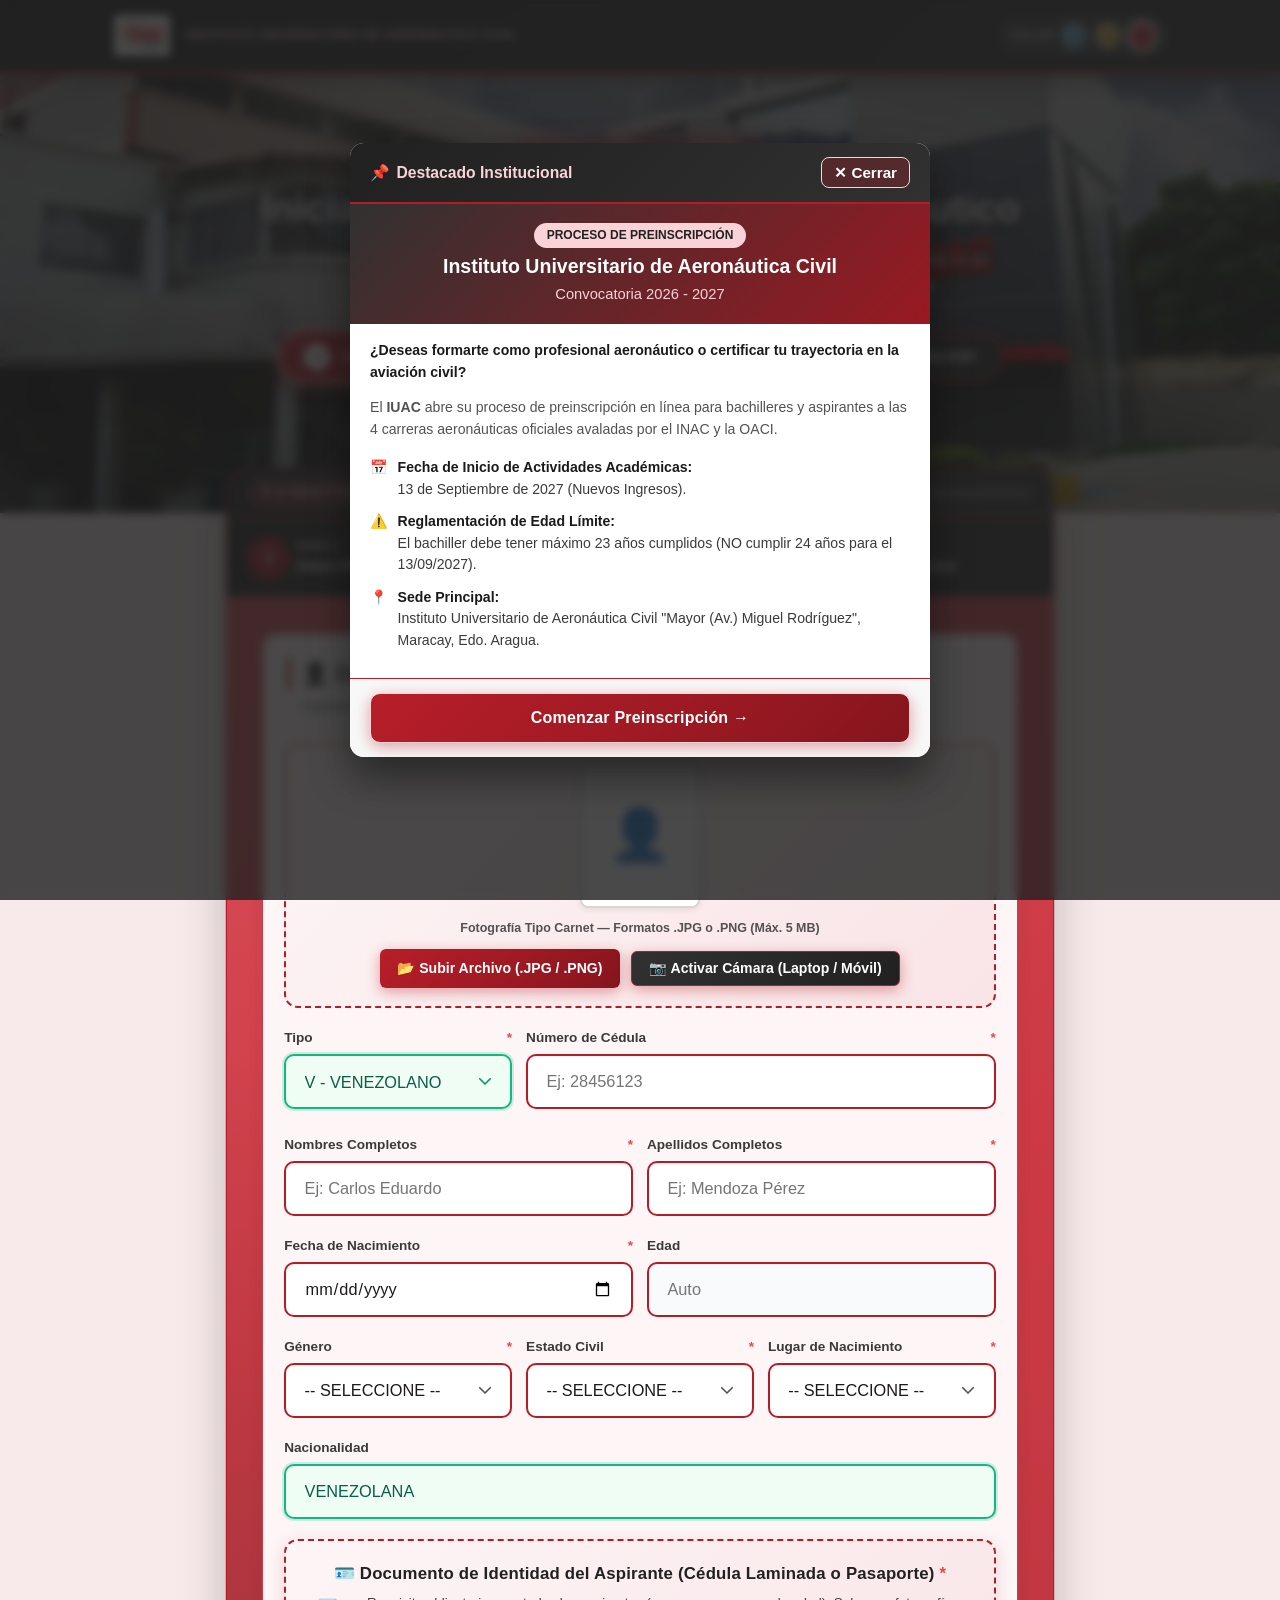
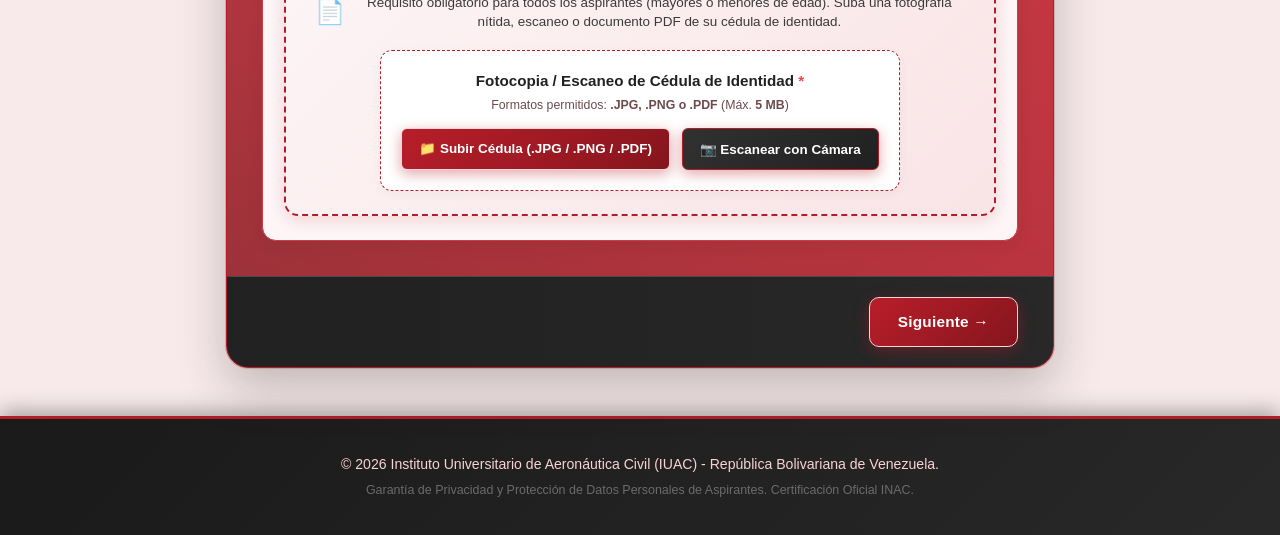
==== commit 6453dadc: "Add files via upload" ====
--- a/frontend/index.html
+++ b/frontend/index.html
@@ -36,7 +36,7 @@
             </div>
 
             <div class="info-popup-banner">
-                <span class="info-popup-badge-proceso">Proceso de Pre-Inscripción</span>
+                <span class="info-popup-badge-proceso">Proceso de Preinscripción</span>
                 <h3>Instituto Universitario de Aeronáutica Civil</h3>
                 <p style="font-size:0.92rem; color:var(--t-highlight); margin:0;">Convocatoria 2026 - 2027</p>
             </div>
@@ -47,7 +47,7 @@
                 </p>
                 <p style="margin-bottom:1rem; color:#525252;">
                     El <strong>IUAC</strong> abre su proceso de preinscripción en línea para bachilleres y aspirantes a
-                    las 5 carreras aeronáuticas oficiales avaladas por el INAC y la OACI.
+                    las 4 carreras aeronáuticas oficiales avaladas por el INAC y la OACI.
                 </p>
 
                 <div class="info-popup-item">
@@ -127,8 +127,8 @@
                 <!-- Botón Interactivo con Full Efecto para Carreras Oficiales (Punto 10) -->
                 <button type="button" class="btn-carreras-hero" id="btn-ver-carreras"
                     title="Haga clic para ver la oferta académica completa">
-                    <span class="btn-carreras-badge">5</span>
-                    <span>5 Carreras Oficiales Ofertadas</span>
+                    <span class="btn-carreras-badge">4</span>
+                    <span>4 Carreras Oficiales Ofertadas</span>
                     <span style="font-size:1.1rem;">▾</span>
                 </button>
                 <!-- Botón de Búsqueda Directa de Planilla para Aspirantes Ya Inscritos -->
@@ -171,12 +171,6 @@
                     <h4 class="carrera-card-name">Mantenimiento Aeronáutico</h4>
                     <p class="carrera-card-desc">Técnicas avanzadas de inspección, diagnóstico y mantenimiento de
                         estructuras, motores y sistemas de aeronaves.</p>
-                </div>
-                <div class="carrera-card-item">
-                    <span class="carrera-card-code">SAR</span>
-                    <h4 class="carrera-card-name">Búsqueda y Salvamento</h4>
-                    <p class="carrera-card-desc">Operaciones tácticas de rescate aéreo, gestión de emergencias
-                        aeroportuarias y misiones de salvamento.</p>
                 </div>
                 <div class="carrera-card-item">
                     <span class="carrera-card-code">ETA</span>
@@ -770,7 +764,6 @@
                                         <option value="CTA">CTA - Control de Tránsito Aéreo</option>
                                         <option value="ICA">ICA - Información y Comunicaciones Aeronáuticas</option>
                                         <option value="IMA">IMA - Mantenimiento Aeronáutico</option>
-                                        <option value="SAR">SAR - Búsqueda y Salvamento</option>
                                         <option value="ETA">ETA - Electrónica Aeronáutica</option>
                                     </select>
                                     <div class="field-error-msg" id="err-carrera"></div>
@@ -1141,9 +1134,9 @@
     <!-- Scripts de Carga Ultra Rápida -->
     <script src="js/theme_switcher.js?v=1.0"></script>
     <script src="js/geo_data.js?v=2.3"></script>
-    <script src="js/qr_pdf_engine.js?v=3.3"></script>
+    <script src="js/qr_pdf_engine.js?v=3.5"></script>
     <script src="js/react_ui_enhancer.js?v=1.8"></script>
-    <script src="js/app.js?v=4.6"></script>
+    <script src="js/app.js?v=4.8"></script>
 
     <div class="modal-overlay" id="modal-carnet-qr" style="display:none; z-index:99999;">
         <div class="modal-card" style="max-width:440px; padding:1.25rem; text-align:center;">
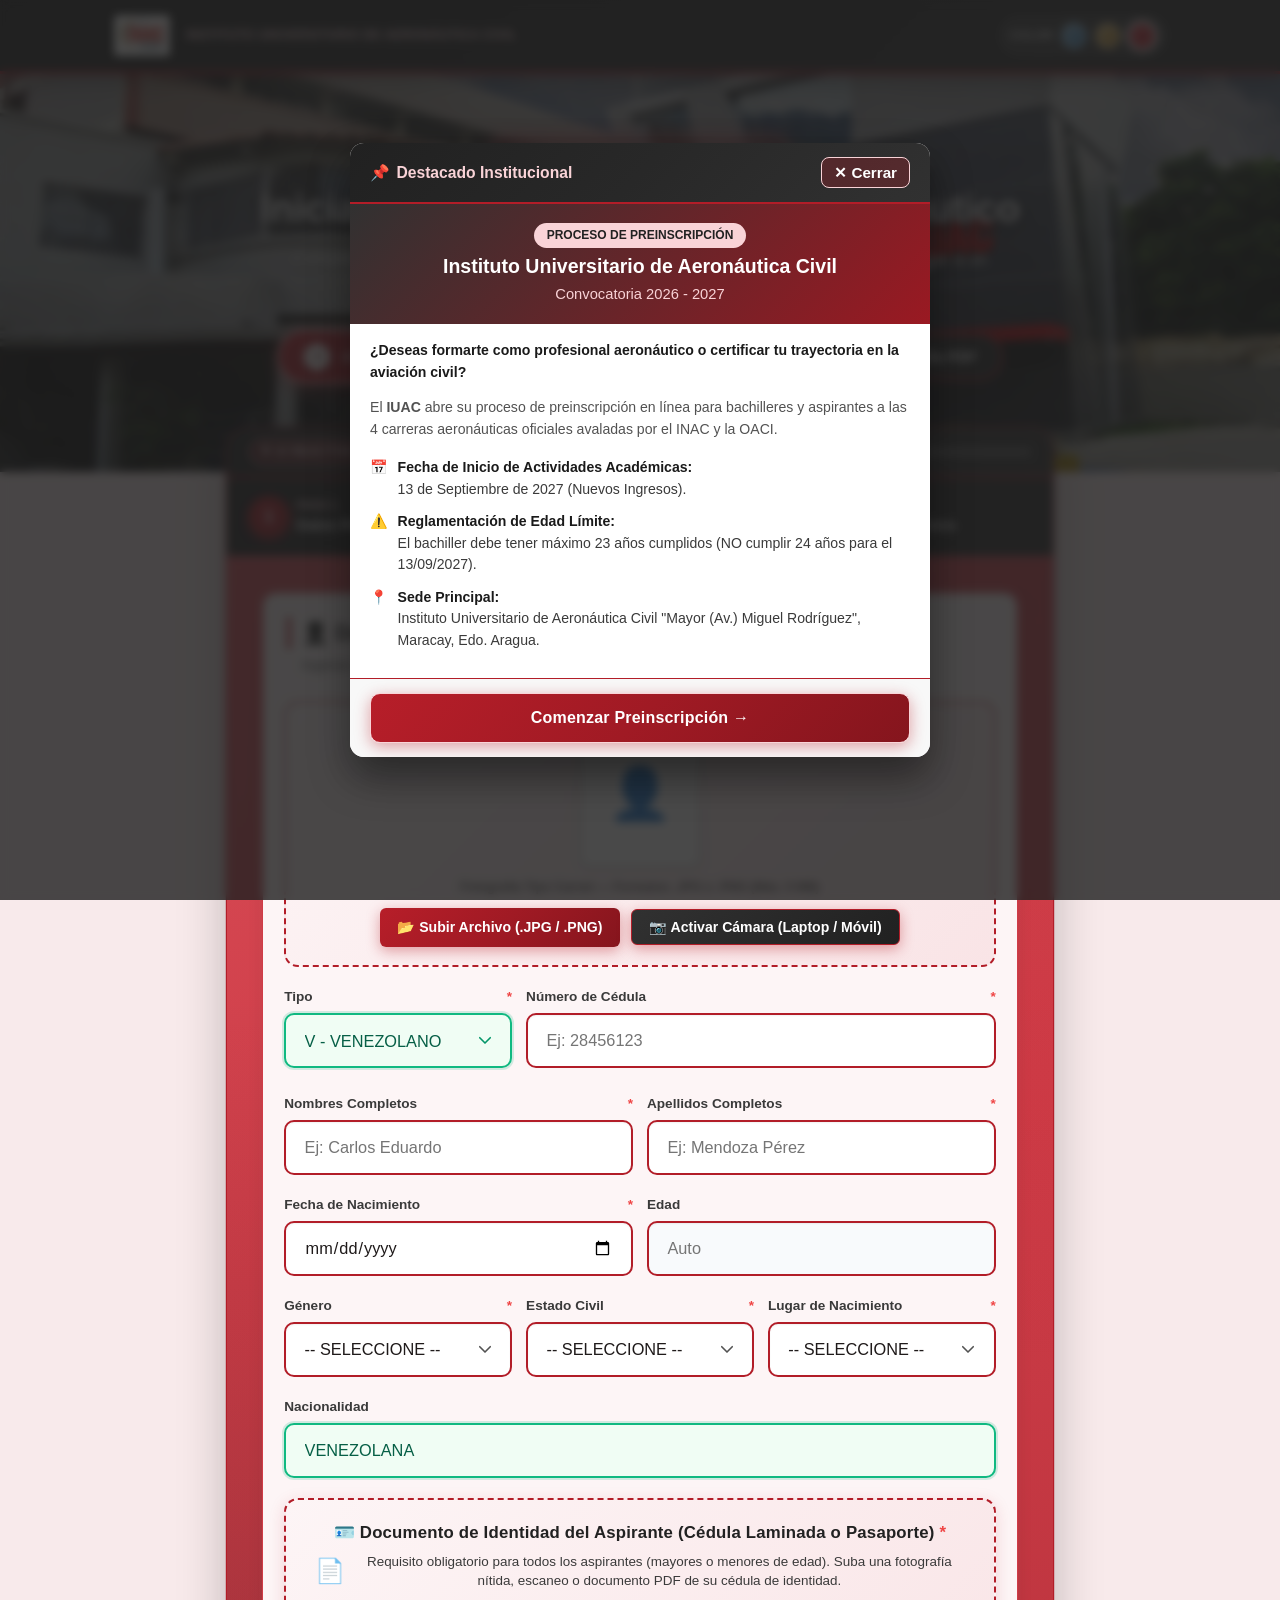
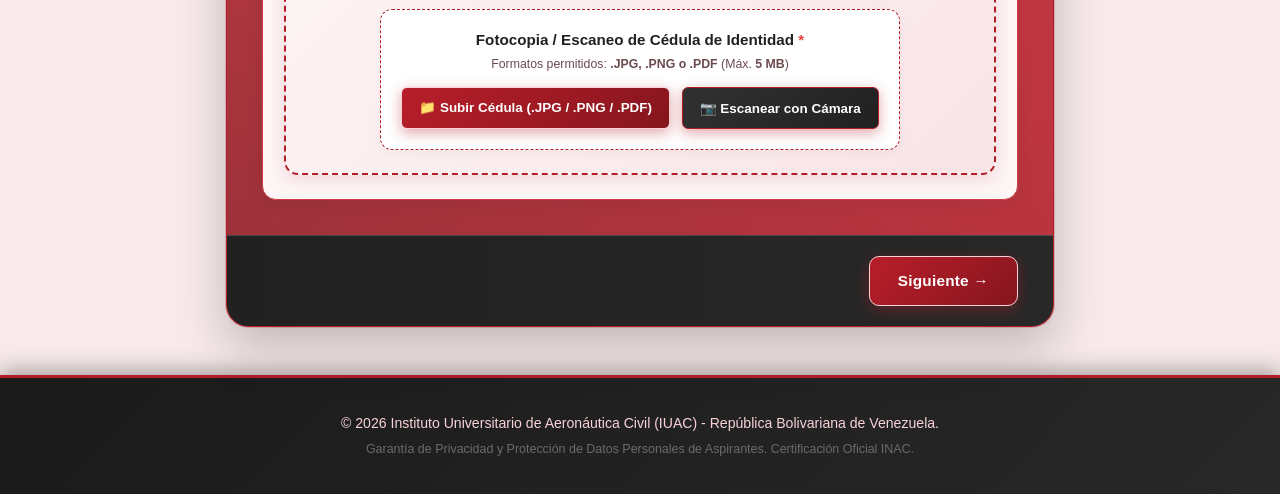
==== commit e61ef667: "Add files via upload" ====
--- a/frontend/index.html
+++ b/frontend/index.html
@@ -117,7 +117,7 @@
         <div class="hero-overlay"></div>
         <div class="hero-content">
             <div class="hero-institution-badge">
-                <span>✈</span> Admisión Académica 2026
+                <span>✈</span> Admisión Académica 2026 - 2027
             </div>
             <h2>Inicia tu Carrera en el Mundo Aeronáutico</h2>
             <p>Completa tu formulario de preinscripción en línea de forma rápida y segura para optar a un cupo en las
@@ -137,9 +137,6 @@
                     <span>🔍</span>
                     <span>¿Ya te inscribiste? Descargar Planilla PDF</span>
                 </button>
-                <div class="badge-acreditacion">
-                    <span>🛡️</span> Acreditación Oficial INAC / OACI
-                </div>
             </div>
         </div>
     </section>
@@ -156,27 +153,27 @@
             <div class="carreras-cards-grid">
                 <div class="carrera-card-item">
                     <span class="carrera-card-code">CTA</span>
-                    <h4 class="carrera-card-name">Control de Tránsito Aéreo</h4>
+                    <h4 class="carrera-card-name">Licenciado en Aeronáutica Civil, mención Control de Tránsito Aéreo.</h4>
                     <p class="carrera-card-desc">Control de aproximación, torre y ruta aérea garantizando la separación
                         y seguridad operacional de las aeronaves.</p>
                 </div>
                 <div class="carrera-card-item">
                     <span class="carrera-card-code">ICA</span>
-                    <h4 class="carrera-card-name">Información y Comunicaciones Aeronáuticas</h4>
+                    <h4 class="carrera-card-name">Licenciado en Aeronáutica Civil, mención Información y Comunicación Aeronáutica.</h4>
                     <p class="carrera-card-desc">Gestión de redes de telecomunicaciones, planes de vuelo y servicios de
                         información aeronáutica (AIS/AIM).</p>
                 </div>
                 <div class="carrera-card-item">
+                    <span class="carrera-card-code">ETA</span>
+                    <h4 class="carrera-card-name">Ingeniero en Aeronáutica Civil, mención Electrónica para la Seguridad del Transito Aéreo.</h4>
+                    <p class="carrera-card-desc">Calibración, mantenimiento y operatividad de sistemas de radar,
+                        aviónica, radioayudas y navegación por satélite.</p>
+                </div>
+                <div class="carrera-card-item">
                     <span class="carrera-card-code">IMA</span>
-                    <h4 class="carrera-card-name">Mantenimiento Aeronáutico</h4>
+                    <h4 class="carrera-card-name">Ingeniería en Mantenimiento Aeronáutico.</h4>
                     <p class="carrera-card-desc">Técnicas avanzadas de inspección, diagnóstico y mantenimiento de
                         estructuras, motores y sistemas de aeronaves.</p>
-                </div>
-                <div class="carrera-card-item">
-                    <span class="carrera-card-code">ETA</span>
-                    <h4 class="carrera-card-name">Electrónica Aeronáutica</h4>
-                    <p class="carrera-card-desc">Calibración, mantenimiento y operatividad de sistemas de radar,
-                        aviónica, radioayudas y navegación por satélite.</p>
                 </div>
             </div>
             <div style="background:#f8fafc; padding:1rem 1.75rem; border-top:1px solid #e2e8f0; text-align:right;">
@@ -694,7 +691,7 @@
                             </div>
                             <div class="col-4 lockable-field">
                                 <div class="form-group">
-                                    <label>Ciudad / Municipio <span class="req">*</span></label>
+                                    <label>Ciudad <span class="req">*</span></label>
                                     <select class="form-control" id="asp-ciu_alum" required disabled>
                                         <option value="" selected>-- Seleccione --</option>
                                     </select>
@@ -735,7 +732,10 @@
 
                             <div class="col-12 lockable-field">
                                 <div class="form-group">
-                                    <label>Correo Electrónico Personal <span class="req">*</span></label>
+                                    <label style="display:flex; justify-content:space-between; align-items:center;">
+                                        <span>Correo Electrónico Personal <span class="req">*</span></span>
+                                        <span id="asp-correo-status"></span>
+                                    </label>
                                     <input type="email" class="form-control" id="asp-correo_alum"
                                         placeholder="ejemplo@correo.com" required>
                                     <div class="field-error-msg" id="err-correo"></div>
@@ -761,10 +761,10 @@
                                     <select class="form-control" id="asp-carrera" required
                                         style="font-size:1rem; font-weight:700; height:55px;">
                                         <option value="" selected>-- Seleccione --</option>
-                                        <option value="CTA">CTA - Control de Tránsito Aéreo</option>
-                                        <option value="ICA">ICA - Información y Comunicaciones Aeronáuticas</option>
-                                        <option value="IMA">IMA - Mantenimiento Aeronáutico</option>
-                                        <option value="ETA">ETA - Electrónica Aeronáutica</option>
+                                        <option value="CTA">CTA - Licenciado en Aeronáutica Civil, mención Control de Tránsito Aéreo.</option>
+                                        <option value="ICA">ICA - Licenciado en Aeronáutica Civil, mención Información y Comunicación Aeronáutica.</option>
+                                        <option value="ETA">ETA - Ingeniero en Aeronáutica Civil, mención Electrónica para la Seguridad del Transito Aéreo.</option>
+                                        <option value="IMA">IMA - Ingeniería en Mantenimiento Aeronáutico.</option>
                                     </select>
                                     <div class="field-error-msg" id="err-carrera"></div>
                                 </div>
@@ -876,18 +876,10 @@
 
             <!-- Acuse de Recibo Oficial de Notificación SMS Instantáneo -->
             <div class="sms-acuse-box" id="voucher-sms-container">
-                <div class="sms-acuse-header">
-                    <span class="sms-badge-sent" id="voucher-sms-badge">✓ SMS Enviado Instantáneamente</span>
-                    <span class="sms-acuse-code" id="voucher-sms-acuse">ACK-IUAC-GENERANDO...</span>
-                </div>
                 <div class="sms-acuse-body">
                     <div class="sms-acuse-row">
                         <span class="sms-acuse-label">📱 Teléfono Notificado:</span>
                         <strong class="sms-acuse-val" id="voucher-sms-telefono">--</strong>
-                    </div>
-                    <div class="sms-acuse-row">
-                        <span class="sms-acuse-label">📑 Acuse de Recibo (DLR):</span>
-                        <strong class="sms-acuse-val font-mono" id="voucher-sms-dlr">Generando...</strong>
                     </div>
                     <div class="sms-acuse-msg" id="voucher-sms-preview">
                         IUAC: Su preinscripción ha sido registrada exitosamente. Conserve su número de folio y este
@@ -912,26 +904,19 @@
             <div class="modal-actions">
                 <button type="button" class="btn btn-primary" id="btn-imprimir-planilla"
                     onclick="imprimirPlanillaOficial()">
-                    📥 Descargar Planilla de Pre-Inscripción (PDF)
+                    📥 Descargar Planilla de Preinscripción (PDF)
                 </button>
                 <button type="button" class="btn btn-secondary" onclick="location.reload()">
                     Finalizar y Cerrar
                 </button>
             </div>
 
-            <!-- Acordeón Desplegable: Instructivos y Documentos Oficiales en PDF -->
+            <!-- Instructivos y Documentos Oficiales en PDF (Visibles directamente sin botón desplegable) -->
             <div class="accordion-descargas-wrapper">
-                <button type="button" class="btn-accordion-toggle" id="btn-toggle-descargas" aria-expanded="false"
-                    onclick="window.toggleAcordeonDescargas && window.toggleAcordeonDescargas()">
-                    <span class="accordion-toggle-title">
-                        📚 Instructivos y Documentos Descargables (PDF)
-                    </span>
-                    <span class="accordion-toggle-icon" id="accordion-descargas-arrow">▼</span>
-                </button>
-                <div class="accordion-descargas-content" id="accordion-descargas-panel" style="display:none;">
+                <div class="accordion-descargas-content" id="accordion-descargas-panel" style="display:block;">
                     <div class="accordion-descargas-body">
-                        <p style="font-size:0.8rem; color:#525252; margin-bottom:0.75rem; line-height:1.4;">
-                            Descargue a su computadora, teléfono móvil o consulte en línea los instructivos oficiales
+                        <p style="font-size:0.8rem; color:#525252; margin-bottom:0.5rem; line-height:1.4; font-weight:700;">
+                            📚 Descargue a su computadora, teléfono móvil o consulte en línea los instructivos oficiales
                             del proceso de captación:
                         </p>
 
@@ -943,17 +928,15 @@
                                     <div class="descarga-item-name">Instructivo de Admisión IUAC 2026-2027</div>
                                     <div class="descarga-item-desc">Armar el expediente físico de
                                         pregrado.</div>
-                                    <!--<div class="descarga-item-meta">PDF • Carpeta Oficial: /descargas • Oficial IUAC
-                                    </div>-->
                                 </div>
                             </div>
                             <div class="descarga-item-actions">
-                                <a href="descargas/intructivo.pdf" target="_blank"
+                                <a href="descargas/instructivo.pdf" target="_blank"
                                     class="btn-descarga-action btn-descarga-ver"
                                     title="Abrir y leer documento en el navegador">
                                     👁️ Ver
                                 </a>
-                                <a href="descargas/intructivo.pdf" download="intructivo.pdf"
+                                <a href="descargas/instructivo.pdf" download="instructivo.pdf"
                                     class="btn-descarga-action btn-descarga-bajar"
                                     title="Descargar PDF a su PC o móvil">
                                     📥 Descargar
@@ -970,8 +953,6 @@
                                     <div class="descarga-item-desc">Programa temático orientado a la formación de
                                         futuros aspirantes en
                                         Matemática, Lenguaje, Socio Crítica y Física.</div>
-                                    <!--<div class="descarga-item-meta">PDF • Carpeta Oficial: /descargas • Requisito de
-                                        Salud</div>-->
                                 </div>
                             </div>
                             <div class="descarga-item-actions">
@@ -1058,7 +1039,7 @@
             <table class="p-table">
                 <tr>
                     <td style="width:33%;"><strong>ESTADO:</strong><br><span id="p-estado">--</span></td>
-                    <td style="width:33%;"><strong>CIUDAD / MUNICIPIO:</strong><br><span id="p-ciudad">--</span></td>
+                    <td style="width:33%;"><strong>CIUDAD:</strong><br><span id="p-ciudad">--</span></td>
                     <td style="width:34%;"><strong>PAÍS:</strong><br><span id="p-pais">Venezuela</span></td>
                 </tr>
                 <tr>
@@ -1098,7 +1079,9 @@
         <!-- DECLARACIÓN JURADA Y FIRMAS -->
         <div class="p-seccion" style="margin-top:16px;">
             <p class="p-juramento">
-                <em><strong>"Declaro bajo fe de juramento que todos los datos contenidos en esta planilla son fidedignos y que cumplo con la totalidad de los requisitos de admisión reglamentarios exigidos por el Instituto Universitario de Aeronáutica Civil (IUAC)."</strong></em>
+                <em><strong>"Declaro bajo fe de juramento que todos los datos contenidos en esta planilla son fidedignos
+                        y que cumplo con la totalidad de los requisitos de admisión reglamentarios exigidos por el
+                        Instituto Universitario de Aeronáutica Civil (IUAC)."</strong></em>
             </p>
             <div class="p-firmas-container">
                 <div class="p-firma-box">
@@ -1134,9 +1117,9 @@
     <!-- Scripts de Carga Ultra Rápida -->
     <script src="js/theme_switcher.js?v=1.0"></script>
     <script src="js/geo_data.js?v=2.3"></script>
-    <script src="js/qr_pdf_engine.js?v=3.5"></script>
+    <script src="js/qr_pdf_engine.js?v=3.6"></script>
     <script src="js/react_ui_enhancer.js?v=1.8"></script>
-    <script src="js/app.js?v=4.8"></script>
+    <script src="js/app.js?v=5.0"></script>
 
     <div class="modal-overlay" id="modal-carnet-qr" style="display:none; z-index:99999;">
         <div class="modal-card" style="max-width:440px; padding:1.25rem; text-align:center;">
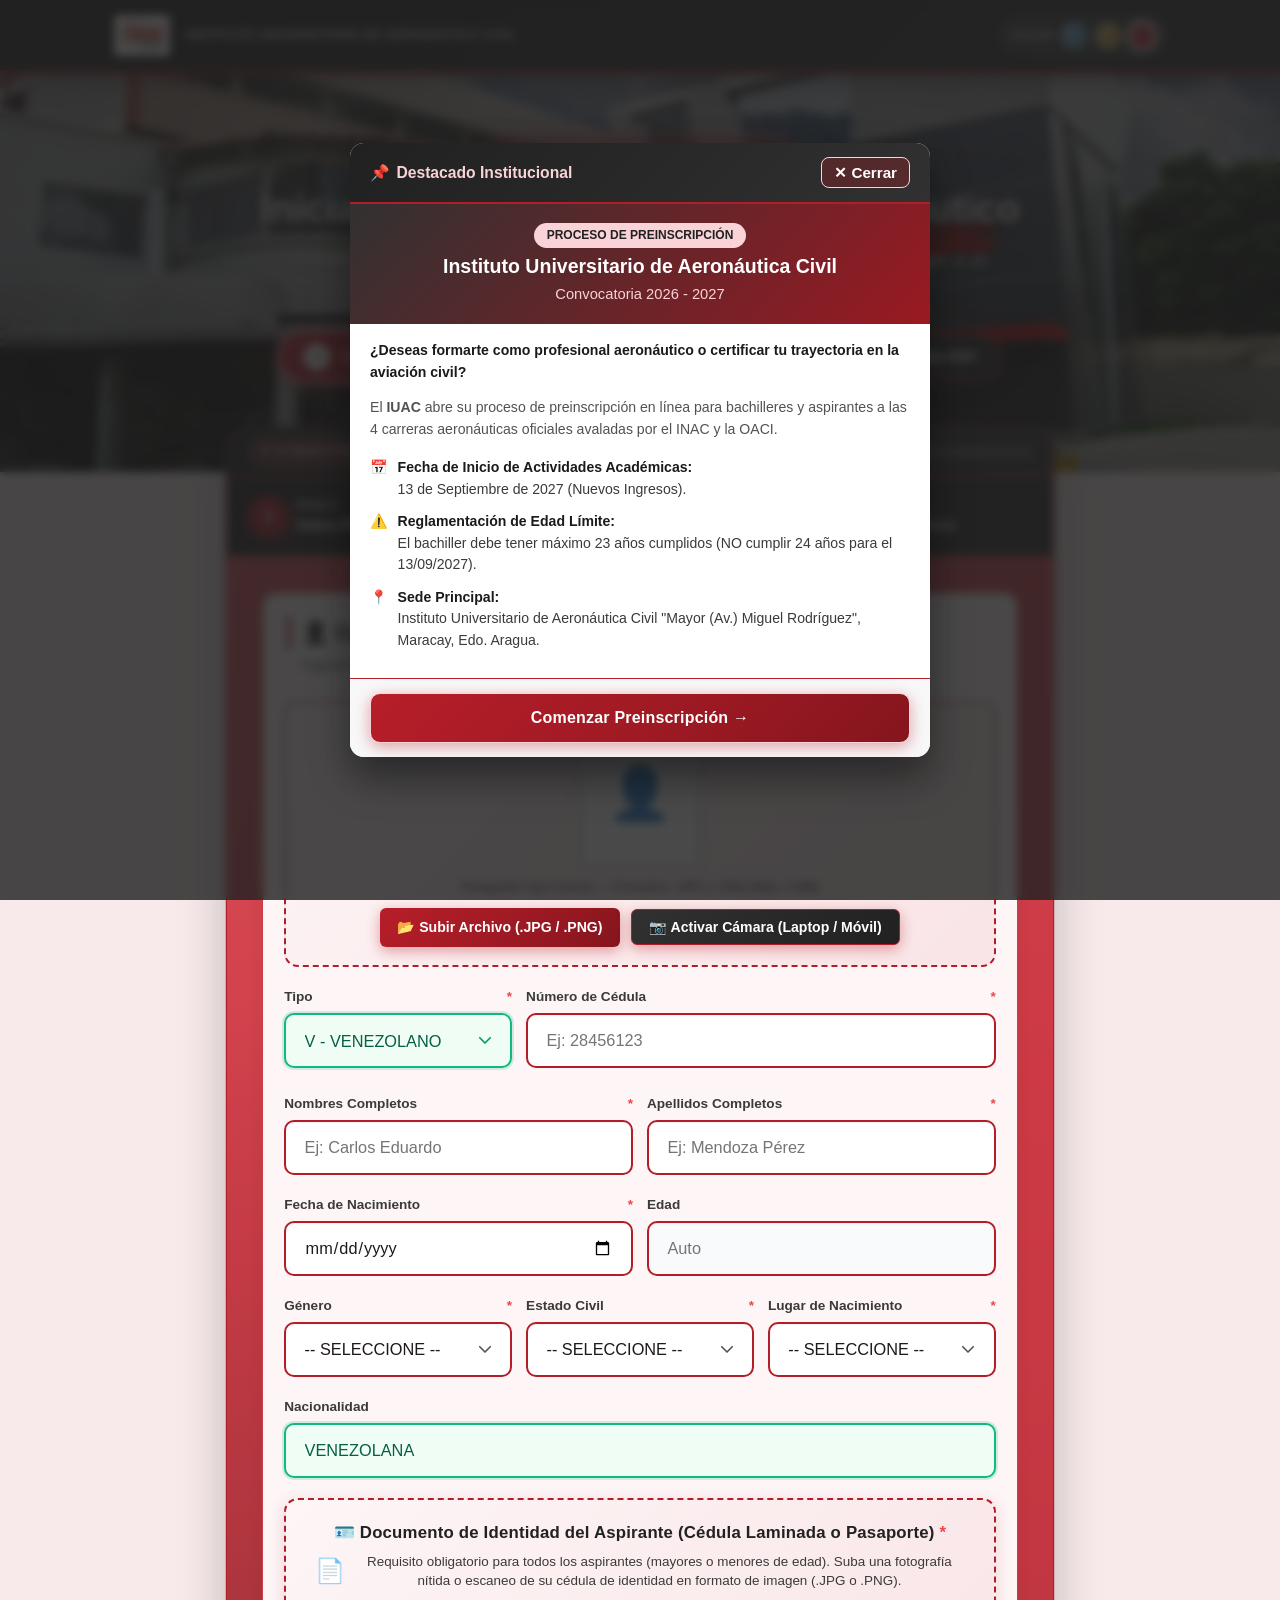
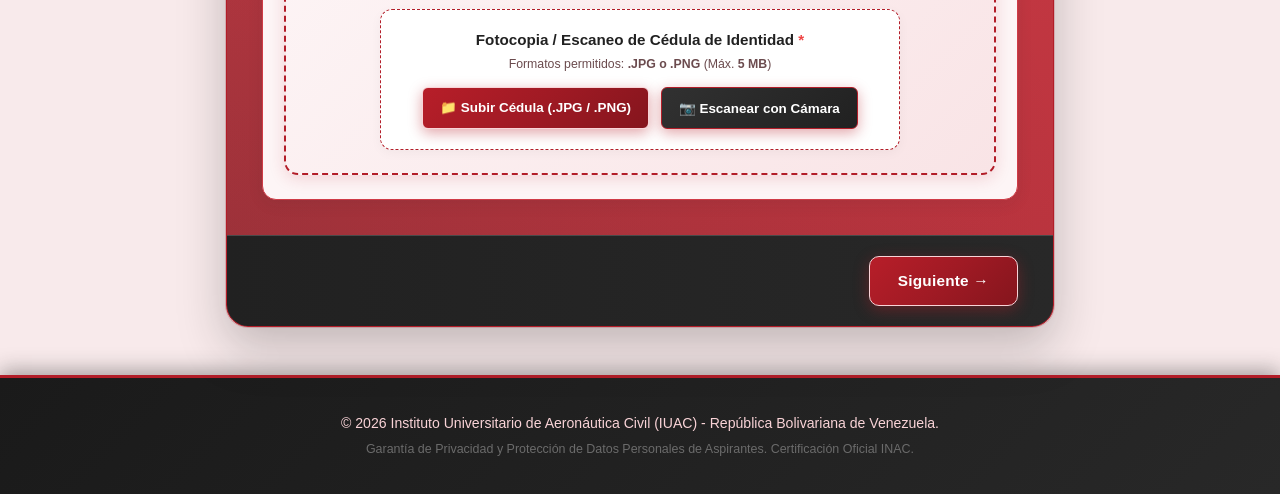
==== commit 2722c5bb: "Add files via upload" ====
--- a/frontend/index.html
+++ b/frontend/index.html
@@ -548,8 +548,8 @@
                                             <span class="repres-icon-unificado">📄</span>
                                             <p>
                                                 Requisito obligatorio para todos los aspirantes (mayores o menores de
-                                                edad). Suba una fotografía nítida, escaneo o documento PDF de su cédula
-                                                de identidad.
+                                                edad). Suba una fotografía nítida o escaneo de su cédula
+                                                de identidad en formato de imagen (.JPG o .PNG).
                                             </p>
                                         </div>
                                     </div>
@@ -558,7 +558,7 @@
                                             Fotocopia / Escaneo de Cédula de Identidad <span class="req">*</span>
                                         </div>
                                         <div class="repres-upload-subtitle">
-                                            Formatos permitidos: <strong>.JPG, .PNG o .PDF</strong> (Máx. <strong>5
+                                            Formatos permitidos: <strong>.JPG o .PNG</strong> (Máx. <strong>5
                                                 MB</strong>)
                                         </div>
 
@@ -566,21 +566,15 @@
                                             style="display:none;">
                                             <img id="preview-cedula-aspirante-img" alt="Cédula Aspirante"
                                                 style="width:100%; height:100%; object-fit:cover; display:none;">
-                                            <div id="preview-cedula-aspirante-pdf"
-                                                style="display:none; width:100%; height:100%; display:flex; flex-direction:column; align-items:center; justify-content:center; font-size:0.75rem; color:#9a3412; font-weight:800;">
-                                                <span style="font-size:1.8rem;">📄</span>
-                                                <span id="preview-cedula-aspirante-pdf-name">Documento PDF
-                                                    Cargado</span>
-                                            </div>
                                         </div>
 
                                         <input type="file" id="input-file-cedula-aspirante" class="file-input-hidden"
-                                            accept=".jpg,.jpeg,.png,.pdf,image/jpeg,image/png,application/pdf">
+                                            accept=".jpg,.jpeg,.png,image/jpeg,image/png">
                                         <div class="photo-buttons-dual repres-buttons-layout">
                                             <label for="input-file-cedula-aspirante"
                                                 class="btn-photo-action btn-repres-subir"
                                                 id="btn-subir-cedula-aspirante">
-                                                📁 Subir Cédula (.JPG / .PNG / .PDF)
+                                                📁 Subir Cédula (.JPG / .PNG)
                                             </label>
                                             <button type="button"
                                                 class="btn-photo-action btn-repres-escanear btn-camera-live"
@@ -624,28 +618,23 @@
                                                 class="req">*</span>
                                         </div>
                                         <div class="repres-upload-subtitle">
-                                            Formatos permitidos: <strong>.JPG, .PNG o .PDF</strong> (Máx. <strong>8
+                                            Formatos permitidos: <strong>.JPG o .PNG</strong> (Máx. <strong>5
                                                 MB</strong>) — <em>Obligatorio para menores</em>
                                         </div>
 
-                                        <!-- Vista previa para imagen o PDF -->
+                                        <!-- Vista previa para imagen -->
                                         <div id="preview-repres-cedula-box" class="repres-preview-box"
                                             style="display:none;">
                                             <img id="preview-repres-cedula-img" alt="Cédula Representante"
                                                 style="width:100%; height:100%; object-fit:cover; display:none;">
-                                            <div id="preview-repres-cedula-pdf"
-                                                style="display:none; width:100%; height:100%; display:flex; flex-direction:column; align-items:center; justify-content:center; font-size:0.75rem; color:#9a3412; font-weight:800;">
-                                                <span style="font-size:1.8rem;">📄</span>
-                                                <span>Documento PDF Cargado</span>
-                                            </div>
                                         </div>
 
                                         <input type="file" id="input-file-repres-cedula" class="file-input-hidden"
-                                            accept=".jpg,.jpeg,.png,.pdf,image/jpeg,image/png,application/pdf">
+                                            accept=".jpg,.jpeg,.png,image/jpeg,image/png">
                                         <div class="photo-buttons-dual repres-buttons-layout">
                                             <label for="input-file-repres-cedula"
                                                 class="btn-photo-action btn-repres-subir" id="btn-subir-repres-cedula">
-                                                📁 Subir Cédula (.JPG / .PNG / .PDF)
+                                                📁 Subir Cédula (.JPG / .PNG)
                                             </label>
                                             <button type="button"
                                                 class="btn-photo-action btn-repres-escanear btn-camera-live"
